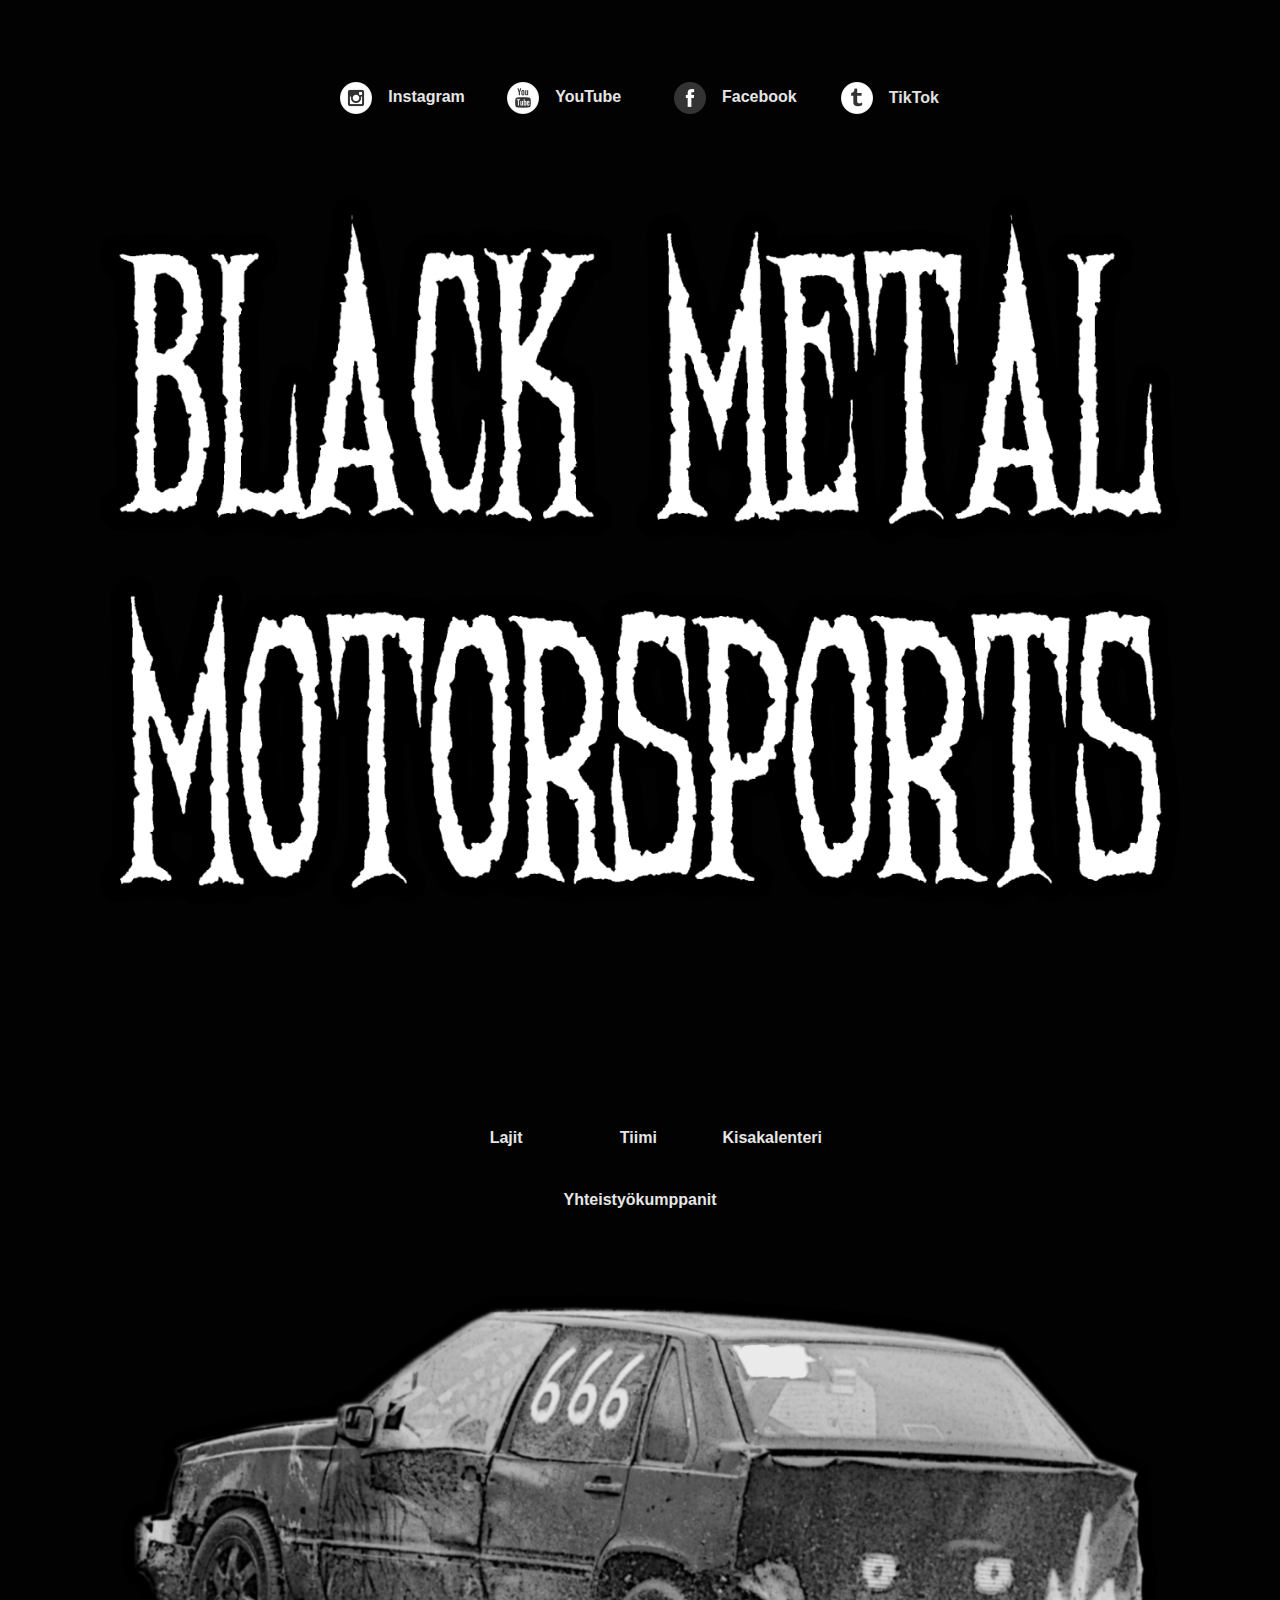
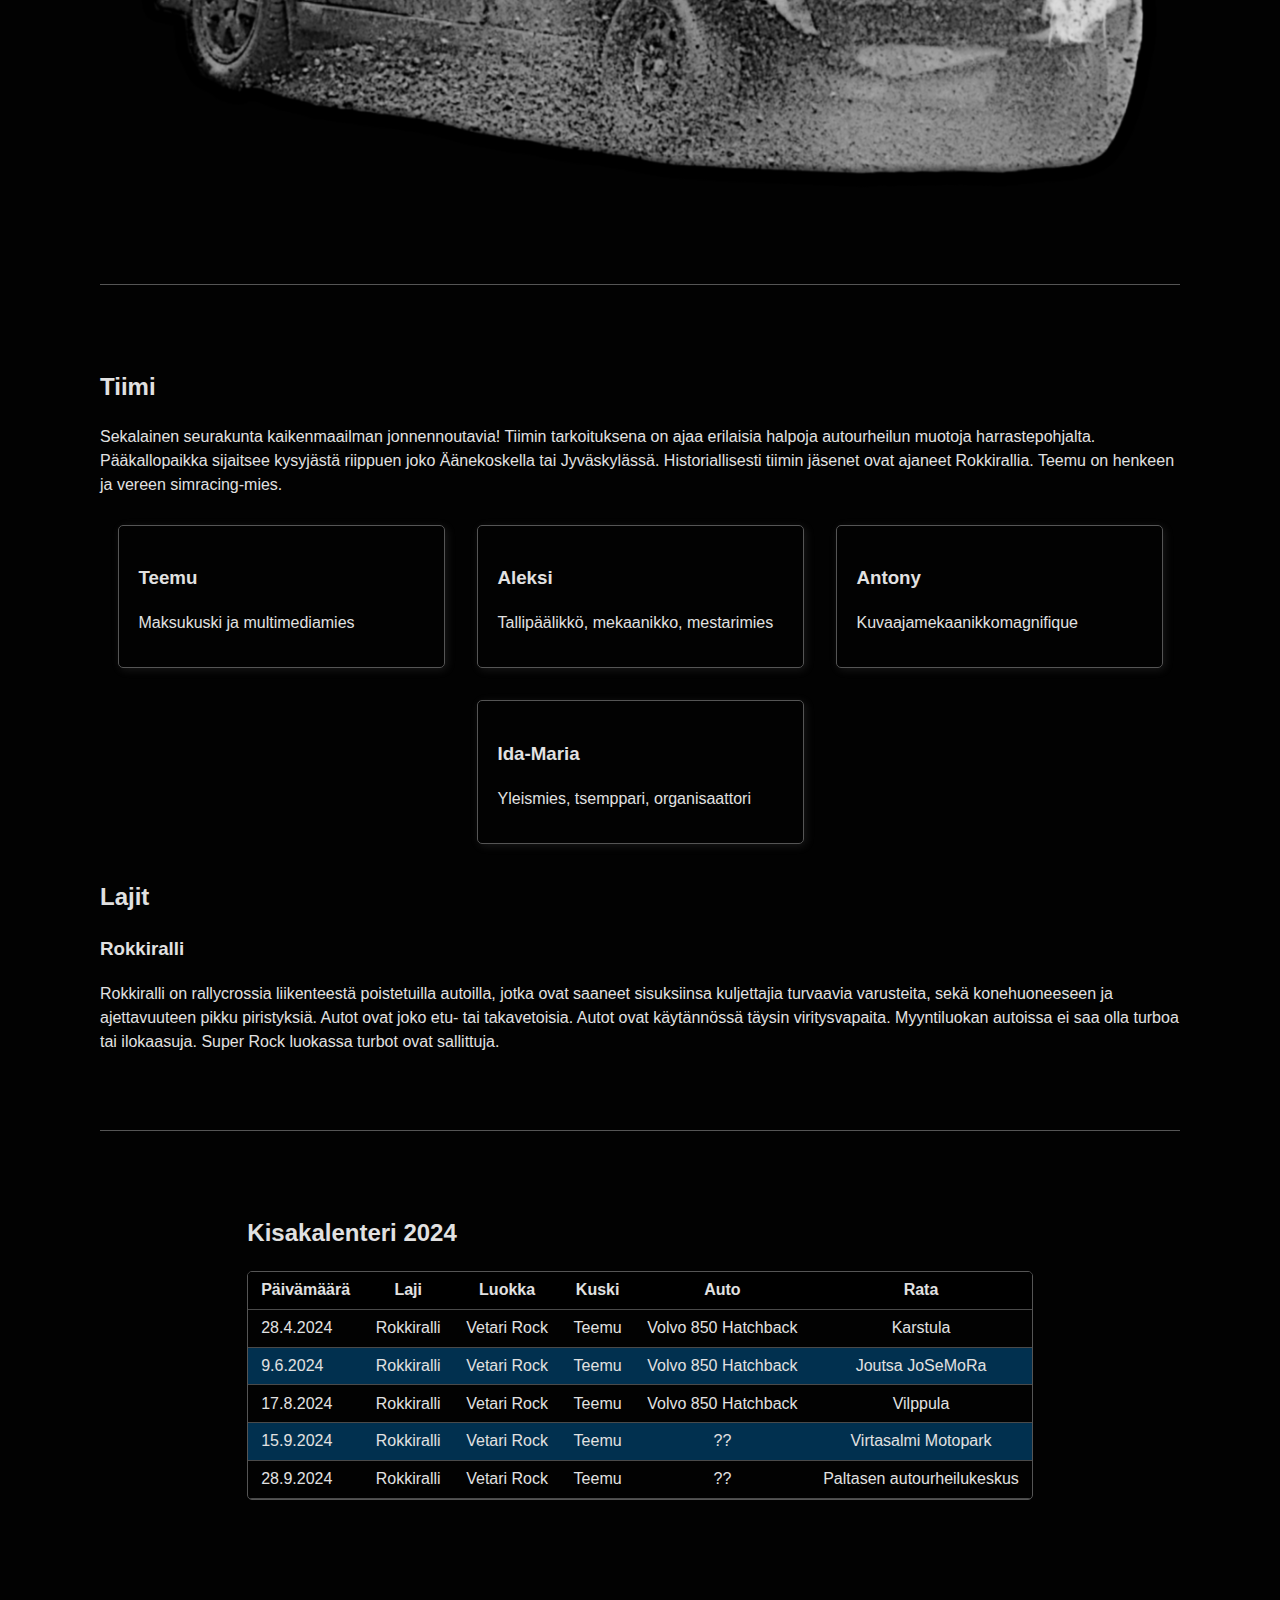
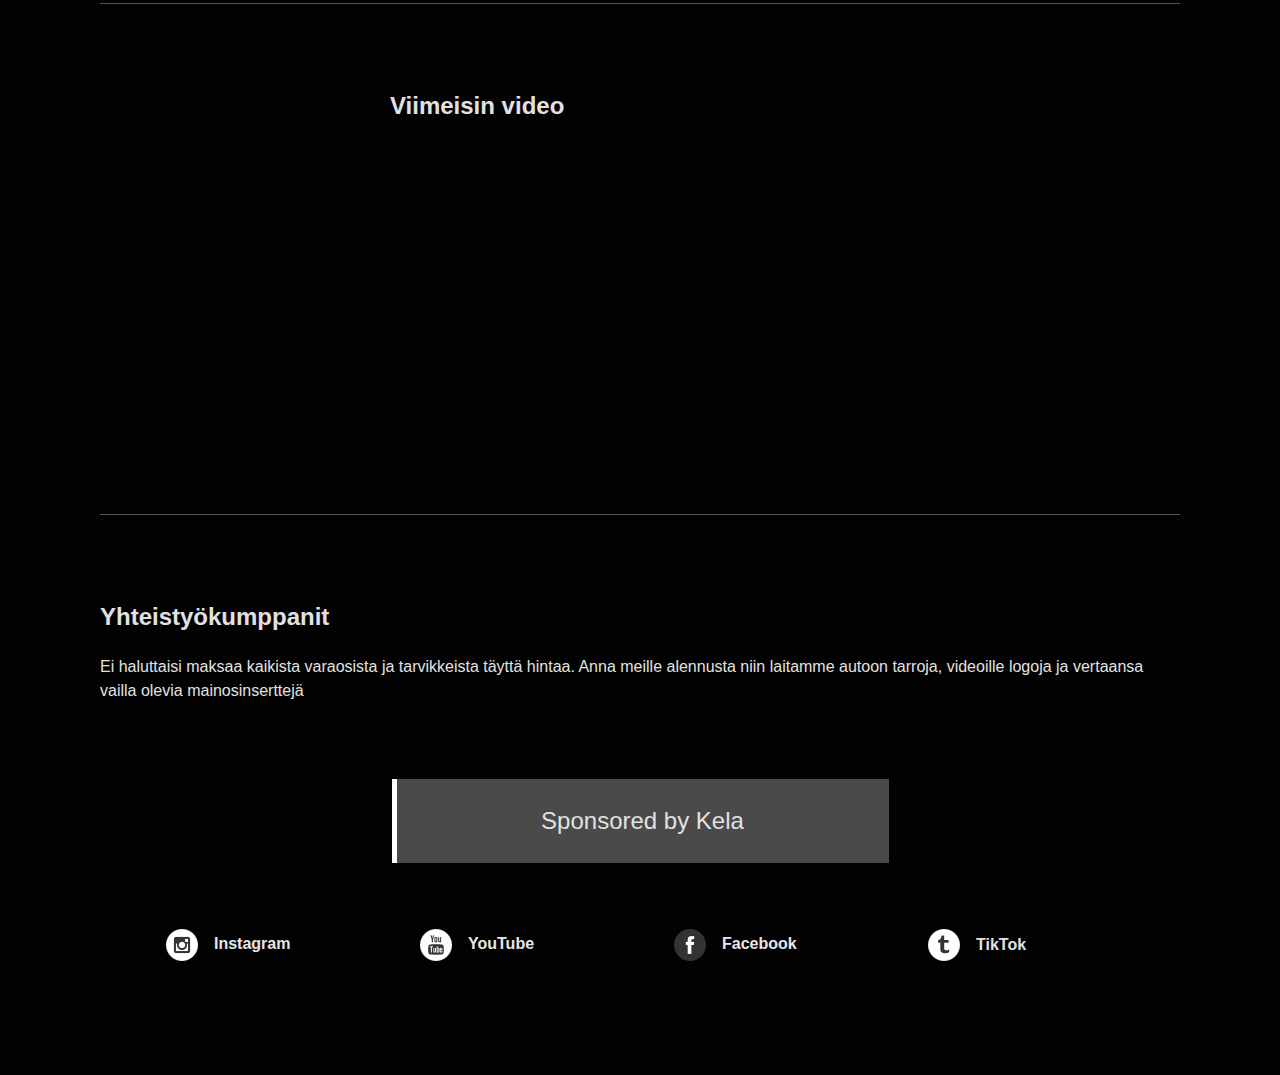
==== index.html @ e915fa30 "added instagram to socials" ====
<!DOCTYPE html>
<html lang="fi">

<head>
  <meta charset="UTF-8">
  <meta name="viewport" content="width=device-width, initial-scale=1.0">
  <title>Black Metal Motorsports</title>
  <link rel="stylesheet" defer href="./css/mvp.css">
  <link rel="stylesheet" defer href="./css/style.css">
  <meta name="author" content="Black Metal Motorsports">

  <meta name="keywords" content="motorsports, rokkiralli, autourheilu">

</head>
<style>/*
  * {
    border: 2px solid red;
  }*/
</style>

<body>
  <header>
    <nav class="less-whitespace-ffs socials">
      <div class="nav-item flex-center"><img src="./images/icons/online_instagram_social_media.png" class="icon" alt="instagram logo"><a href="https://www.instagram.com/blackmetalmotorsports/">Instagram</a></div>
      <div class="nav-item flex-center"><img src="./images/icons/youtube_social_media_online.png" class="icon" alt="logo of youtube"><a href="https://www.youtube.com/channel/UCC1oBXMj-2ZBDxLKSasvggQ">YouTube</a></div>
      <div class="nav-item flex-center"><img src="./images/icons/facebook_online_media_social.png" class="icon" alt="logo of facebook"><a href="https://www.facebook.com/profile.php?id=61561140722117">Facebook</a></div>
      <div class="nav-item flex-center"><img src="./images/icons/social_tumblr_media_online.png" class="icon" alt="not a logo of tiktok">TikTok</div>
    </nav>
    <h1 id="logo"><img src="images/bmm-allekkain.png" alt="Black Metal Motorsports"></h1>
    <nav class="less-whitespace-ffs small-nav">
      <div class="nav-item"><a href="#lajit">Lajit</a></div>
      <div class="nav-item"><a href="#tiimi">Tiimi</a></div>
      <div class="nav-item"><a href="#kisakalenteri">Kisakalenteri</a></div>
      <div class="nav-item"><a href="#yhteistyokumppanit">Yhteistyökumppanit</a></div>
    </nav>
    <img src="./images/blackmetalmotorsports-white.png" alt="volvo 850">
    <hr>
  </header>
  <main class="main">
    <section id="tiimi">
      <article>
        <h2>Tiimi</h2>
        <p>Sekalainen seurakunta kaikenmaailman jonnennoutavia! Tiimin tarkoituksena on ajaa erilaisia halpoja autourheilun muotoja harrastepohjalta. Pääkallopaikka sijaitsee kysyjästä riippuen joko Äänekoskella tai Jyväskylässä. Historiallisesti tiimin jäsenet ovat ajaneet Rokkirallia. Teemu on henkeen ja vereen simracing-mies.</p>
      </article>
    </section>
    <section>
      <aside>
        <h3>Teemu</h3>
        <p>Maksukuski ja multimediamies</p>
      </aside>
      <aside>
        <h3>Aleksi</h3>
        <p>Tallipäälikkö, mekaanikko, mestarimies</p>
      </aside>
      <aside>
        <h3>Antony</h3>
        <p>Kuvaajamekaanikkomagnifique</p>
      </aside>
      <aside>
        <h3>Ida-Maria</h3>
        <p>Yleismies, tsemppari, organisaattori</p>
      </aside>
    </section>
    <section id="lajit">
      <article>
        <h2>Lajit</h2>
        <h3>Rokkiralli</h3>
        <p>Rokkiralli on rallycrossia liikenteestä poistetuilla autoilla, jotka ovat saaneet sisuksiinsa kuljettajia turvaavia varusteita, sekä konehuoneeseen ja ajettavuuteen pikku piristyksiä. Autot ovat joko etu- tai takavetoisia. Autot ovat käytännössä täysin viritysvapaita. Myyntiluokan autoissa ei saa olla turboa tai ilokaasuja. Super Rock luokassa turbot ovat sallittuja.</p>
      </article>
    </section>
    <hr>
    <section id="kisakalenteri">
      <article>
        <h2>Kisakalenteri 2024</h2>
        <table>
          <thead>
            <tr>
              <td>Päivämäärä</td>
              <td>Laji</td>
              <td>Luokka</td>
              <td>Kuski</td>
              <td>Auto</td>
              <td>Rata</td>
            </tr>
          </thead>
          <tbody>
            <tr>
              <td><time>28.4.2024</time></td>
              <td>Rokkiralli</td>
              <td>Vetari Rock</td>
              <td>Teemu</td>
              <td>Volvo 850 Hatchback</td>
              <td>Karstula</td>
            </tr>
            <tr>
              <td><time>9.6.2024</time></td>
              <td>Rokkiralli</td>
              <td>Vetari Rock</td>
              <td>Teemu</td>
              <td>Volvo 850 Hatchback</td>
              <td>Joutsa JoSeMoRa</td>
            </tr>
            <tr>
              <td><time>17.8.2024</time></td>
              <td>Rokkiralli</td>
              <td>Vetari Rock</td>
              <td>Teemu</td>
              <td>Volvo 850 Hatchback</td>
              <td>Vilppula</td>
            </tr>
            <tr>
              <td><time>15.9.2024</time></td>
              <td>Rokkiralli</td>
              <td>Vetari Rock</td>
              <td>Teemu</td>
              <td>??</td>
              <td>Virtasalmi Motopark</td>
            </tr>
            <tr>
              <td><time>28.9.2024</time></td>
              <td>Rokkiralli</td>
              <td>Vetari Rock</td>
              <td>Teemu</td>
              <td>??</td>
              <td>Paltasen autourheilukeskus</td>
            </tr>
          </tbody>
        </table>
      </article>
    </section>
    <hr>
    <section>
      <article>
      <h2>Viimeisin video</h2>
      <iframe class="yt-iframe" src="https://www.youtube.com/embed/26KNX6kxGvg?list=PLtqlM8tHwWTQ4hP6eJMwSGY6q9melUBeP" title="Joutsa Boogaloo - Rokkiralli 2024 | Part 4/7" frameborder="0" allow="accelerometer; autoplay; clipboard-write; encrypted-media; gyroscope; picture-in-picture; web-share" referrerpolicy="strict-origin-when-cross-origin" allowfullscreen></iframe>
    </article>
    </section>
    <hr>
    <section id="yhteistyokumppanit">
      <article>
        <h2>Yhteistyökumppanit</h2>
        <p>Ei haluttaisi maksaa kaikista varaosista ja tarvikkeista täyttä hintaa. Anna meille alennusta niin laitamme autoon tarroja, videoille logoja ja vertaansa vailla olevia mainosinserttejä</p>
      </article>
    </section>
  </main>
  <footer>
    <blockquote>Sponsored by Kela</blockquote>
    <nav class="less-whitespace-ffs socials">
      <div class="nav-item flex-center"><img src="./images/icons/online_instagram_social_media.png" class="icon" alt="instagram logo"><a href="https://www.instagram.com/blackmetalmotorsports/">Instagram</a></div>
      <div class="nav-item flex-center"><img src="./images/icons/youtube_social_media_online.png" class="icon" alt="logo of youtube"><a href="https://www.youtube.com/channel/UCC1oBXMj-2ZBDxLKSasvggQ">YouTube</a></div>
      <div class="nav-item flex-center"><img src="./images/icons/facebook_online_media_social.png" class="icon" alt="logo of facebook"><a href="https://www.facebook.com/profile.php?id=61561140722117">Facebook</a></div>
      <div class="nav-item flex-center"><img src="./images/icons/social_tumblr_media_online.png" class="icon" alt="not a logo of tiktok">TikTok</div>
    </nav>
  </footer>
</body>

</html>
---- css/mvp.css ----
/* MVP.css v1.15 - https://github.com/andybrewer/mvp */

:root {
  --border-radius: 5px;
  --box-shadow: 2px 2px 10px;
  --color-accent: #118bee15;
  --color-bg: #fff;
  --color-bg-secondary: #e9e9e9;
  --color-link: #118bee;
  --color-secondary: #920de9;
  --color-secondary-accent: #920de90b;
  --color-shadow: #1d1717;
  --color-table: #000000;
  --color-text: #000;
  --color-text-secondary: #999;
  --color-scrollbar: #cacae8;
  --font-family: -apple-system, BlinkMacSystemFont, "Segoe UI", Roboto, Oxygen-Sans, Ubuntu, Cantarell, "Helvetica Neue", sans-serif;
  --hover-brightness: 1.2;
  --justify-important: center;
  --justify-normal: left;
  --line-height: 1.5;
  --width-card: 285px;
  --width-card-medium: 460px;
  --width-card-wide: 800px;
  --width-content: 1080px;
  --color-accent: #0097fc4f;
  --color-bg: #333;
  --color-bg-secondary: #555;
  --color-link: #0097fc;
  --color-secondary: #e20de9;
  --color-secondary-accent: #e20de94f;
  --color-shadow: #bbbbbb20;
  --color-text: #f7f7f7;
  --color-text-secondary: #aaa;
}
html {
  scroll-behavior: smooth;
}

@media (prefers-reduced-motion: reduce) {
  html {
      scroll-behavior: auto;
  }
}

/* Layout */
article aside {
  background: var(--color-secondary-accent);
  border-left: 4px solid var(--color-secondary);
  padding: 0.01rem 0.8rem;
}

body {
  background: var(--color-bg);
  color: var(--color-text);
  font-family: var(--font-family);
  line-height: var(--line-height);
  margin: 0;
  overflow-x: hidden;
  padding: 0;
}

footer,
header,
main {
  margin: 0 auto;
  max-width: var(--width-content);
  padding: 3rem 1rem;
}

hr {
  background-color: var(--color-bg-secondary);
  border: none;
  height: 1px;
  margin: 4rem 0;
  width: 100%;
}

section {
  display: flex;
  flex-wrap: wrap;
  justify-content: var(--justify-important);
}

section img,
article img {
  max-width: 100%;
}

section pre {
  overflow: auto;
}

section aside {
  border: 1px solid var(--color-bg-secondary);
  border-radius: var(--border-radius);
  box-shadow: var(--box-shadow) var(--color-shadow);
  margin: 1rem;
  padding: 1.25rem;
  width: var(--width-card);
}

section aside:hover {
  box-shadow: var(--box-shadow) var(--color-bg-secondary);
}

[hidden] {
  display: none;
}

/* Headers */
article header,
div header,
main header {
  padding-top: 0;
}

header {
  text-align: var(--justify-important);
}

header a b,
header a em,
header a i,
header a strong {
  margin-left: 0.5rem;
  margin-right: 0.5rem;
}

header nav img {
  margin: 1rem 0;
}

section header {
  padding-top: 0;
  width: 100%;
}

/* Nav */
nav {
  align-items: center;
  display: flex;
  font-weight: bold;
  justify-content: space-between;
  margin-bottom: 7rem;
}

nav ul {
  list-style: none;
  padding: 0;
}

nav ul li {
  display: inline-block;
  margin: 0 0.5rem;
  position: relative;
  text-align: left;
}

/* Nav Dropdown */
nav ul li:hover ul {
  display: block;
}

nav ul li ul {
  background: var(--color-bg);
  border: 1px solid var(--color-bg-secondary);
  border-radius: var(--border-radius);
  box-shadow: var(--box-shadow) var(--color-shadow);
  display: none;
  height: auto;
  left: -2px;
  padding: .5rem 1rem;
  position: absolute;
  top: 1.7rem;
  white-space: nowrap;
  width: auto;
  z-index: 1;
}

nav ul li ul::before {
  /* fill gap above to make mousing over them easier */
  content: "";
  position: absolute;
  left: 0;
  right: 0;
  top: -0.5rem;
  height: 0.5rem;
}

nav ul li ul li,
nav ul li ul li a {
  display: block;
}

/* Typography */
code,
samp {
  background-color: var(--color-accent);
  border-radius: var(--border-radius);
  color: var(--color-text);
  display: inline-block;
  margin: 0 0.1rem;
  padding: 0 0.5rem;
}

details {
  margin: 1.3rem 0;
}

details summary {
  font-weight: bold;
  cursor: pointer;
}

h1,
h2,
h3,
h4,
h5,
h6 {
  line-height: var(--line-height);
  text-wrap: balance;
}

mark {
  padding: 0.1rem;
}

ol li,
ul li {
  padding: 0.2rem 0;
}

p {
  margin: 0.75rem 0;
  padding: 0;
  width: 100%;
}

pre {
  margin: 1rem 0;
  max-width: var(--width-card-wide);
  padding: 1rem 0;
}

pre code,
pre samp {
  display: block;
  max-width: var(--width-card-wide);
  padding: 0.5rem 2rem;
  white-space: pre-wrap;
}

small {
  color: var(--color-text-secondary);
}

sup {
  background-color: var(--color-secondary);
  border-radius: var(--border-radius);
  color: var(--color-bg);
  font-size: xx-small;
  font-weight: bold;
  margin: 0.2rem;
  padding: 0.2rem 0.3rem;
  position: relative;
  top: -2px;
}

/* Links */
a {
  color: var(--color-link);
  display: inline-block;
  font-weight: bold;
  text-decoration: underline;
}

a:hover {
  filter: brightness(var(--hover-brightness));
}

a:active {
  filter: brightness(var(--active-brightness));
}

a b,
a em,
a i,
a strong,
button,
input[type="submit"] {
  border-radius: var(--border-radius);
  display: inline-block;
  font-size: medium;
  font-weight: bold;
  line-height: var(--line-height);
  margin: 0.5rem 0;
  padding: 1rem 2rem;
}

button,
input[type="submit"] {
  font-family: var(--font-family);
}

button:hover,
input[type="submit"]:hover {
  cursor: pointer;
  filter: brightness(var(--hover-brightness));
}

button:active,
input[type="submit"]:active {
  filter: brightness(var(--active-brightness));
}

a b,
a strong,
button,
input[type="submit"] {
  background-color: var(--color-link);
  border: 2px solid var(--color-link);
  color: var(--color-bg);
}

a em,
a i {
  border: 2px solid var(--color-link);
  border-radius: var(--border-radius);
  color: var(--color-link);
  display: inline-block;
  padding: 1rem 2rem;
}

article aside a {
  color: var(--color-secondary);
}

/* Images */
figure {
  margin: 0;
  padding: 0;
}

figure img {
  max-width: 100%;
}

figure figcaption {
  color: var(--color-text-secondary);
}

/* Forms */
button:disabled,
input:disabled {
  background: var(--color-bg-secondary);
  border-color: var(--color-bg-secondary);
  color: var(--color-text-secondary);
  cursor: not-allowed;
}

button[disabled]:hover,
input[type="submit"][disabled]:hover {
  filter: none;
}

form {
  border: 1px solid var(--color-bg-secondary);
  border-radius: var(--border-radius);
  box-shadow: var(--box-shadow) var(--color-shadow);
  display: block;
  max-width: var(--width-card-wide);
  min-width: var(--width-card);
  padding: 1.5rem;
  text-align: var(--justify-normal);
}

form header {
  margin: 1.5rem 0;
  padding: 1.5rem 0;
}

input,
label,
select,
textarea {
  display: block;
  font-size: inherit;
  max-width: var(--width-card-wide);
}

input[type="checkbox"],
input[type="radio"] {
  display: inline-block;
}

input[type="checkbox"]+label,
input[type="radio"]+label {
  display: inline-block;
  font-weight: normal;
  position: relative;
  top: 1px;
}

input[type="range"] {
  padding: 0.4rem 0;
}

input,
select,
textarea {
  border: 1px solid var(--color-bg-secondary);
  border-radius: var(--border-radius);
  margin-bottom: 1rem;
  padding: 0.4rem 0.8rem;
}

input[type="text"],
textarea {
  width: calc(100% - 1.6rem);
}

input[readonly],
textarea[readonly] {
  background-color: var(--color-bg-secondary);
}

label {
  font-weight: bold;
  margin-bottom: 0.2rem;
}

/* Popups */
dialog {
  border: 1px solid var(--color-bg-secondary);
  border-radius: var(--border-radius);
  box-shadow: var(--box-shadow) var(--color-shadow);
  position: fixed;
  top: 50%;
  left: 50%;
  transform: translate(-50%, -50%);
  width: 50%;
  z-index: 999;
}

/* Tables */
table {
  border: 1px solid var(--color-bg-secondary);
  border-radius: var(--border-radius);
  border-spacing: 0;
  display: inline-block;
  max-width: 100%;
  overflow-x: auto;
  padding: 0;
  white-space: nowrap;
}

table td,
table th,
table tr {
  padding: 0.4rem 0.8rem;
  text-align: var(--justify-important);
}

table thead {
  background-color: var(--color-table);
  border-collapse: collapse;
  border-radius: var(--border-radius);
  color: var(--color-bg);
  margin: 0;
  padding: 0;
}

table thead tr:first-child th:first-child {
  border-top-left-radius: var(--border-radius);
}

table thead tr:first-child th:last-child {
  border-top-right-radius: var(--border-radius);
}

table thead th:first-child,
table tr td:first-child {
  text-align: var(--justify-normal);
}

table tr:nth-child(even) {
  background-color: var(--color-accent);
}

/* Quotes */
blockquote {
  display: block;
  font-size: x-large;
  line-height: var(--line-height);
  margin: 1rem auto;
  max-width: var(--width-card-medium);
  padding: 1.5rem 1rem;
  text-align: var(--justify-important);
}

blockquote footer {
  color: var(--color-text-secondary);
  display: block;
  font-size: small;
  line-height: var(--line-height);
  padding: 1.5rem 0;
}

/* Scrollbars */
* {
  scrollbar-width: thin;
  scrollbar-color: var(--color-scrollbar) transparent;
}

*::-webkit-scrollbar {
  width: 5px;
  height: 5px;
}

*::-webkit-scrollbar-track {
  background: transparent;
}

*::-webkit-scrollbar-thumb {
  background-color: var(--color-scrollbar);
  border-radius: 10px;
}
---- css/style.css ----
/* Body and general*/
:root {
  --text: #e1e1e1;
  --background: #020202;
  --highlight: #e6e6e6;
  --alt-highlight: #9d9d9d;
}

body {
  color: var(--text);
  background-color: var(--background);
  overflow-x: clip;
}

.main {
  padding: 0rem 1rem;
}

/*header*/
header {
  display: flex;
  flex-direction: column;
  align-items: center;
}
/* Nav */
nav {
  flex-wrap: wrap;
}

.nav-item {
  flex: 1 1 0px;
  padding: 1rem;
}

@media screen and (max-width: 600px) {
  .socials {
    display: grid;
    grid-template-columns: 1fr 1fr;
  }

}

@media screen and (min-width: 750px) {
  .nav-item {
    border: 2px solid var(--background);
  }
  
  .nav-item:hover {
    border: 2px solid var(--alt-highlight);
  }
}
#logo {
  font-family: 'needleteeth';
  -webkit-font-smoothing: antialiased;
  font-size: 7rem;
}

.small-nav {
  position: sticky;
  top: 0px;
  background-color: var(--background);
}
/* random */
hr {
  border-color: var(--highlight);
}

blockquote {
  border-left: 5px solid #ffffff;
  background-color: #4a4a4a;
}

img {
  max-width: 100%;
}

.flex-center {
  display: flex;
  align-items: center;
}


/* links */
a {
  text-decoration: none;
  color: var(--highlight);
  border-bottom: 2px solid var(--background);
}
a:visited {
  color: var(--alt-highlight);
  border-bottom: 2px solid var(--background);
}
a:hover {
  color: var(--alt-highlight);
  border-bottom: 2px solid var(--alt-highlight);
}


/* Tables */
table {
  text-align: justify;
  width: 100%;
  border-collapse: collapse;
  margin-bottom: 2rem;
}

td, th {
  padding: 0.5em;
  border-bottom: 1px solid #4a4a4a;
}

thead td {
  color: var(--text);
  font-weight: bold;
}

/* modifyers and custom shite */
.less-whitespace-ffs {
  padding: 1rem;
  margin: 1rem;
}

#kisakalenteri > article {
  overflow-x: auto;
}

.yt-iframe {
  width: 500px;
  height: 300px;
  max-width: 100%;
}

.icon {
  width: 2rem;
  padding: 1rem;
}

header {
  padding: 0;
}
h1 {
  margin-top: 0;
}
@media screen and (min-width: 600px) {
  .small-nav {
    width: 400px;
    max-width: 100%;
    margin: 1rem auto!important;
  } 
}
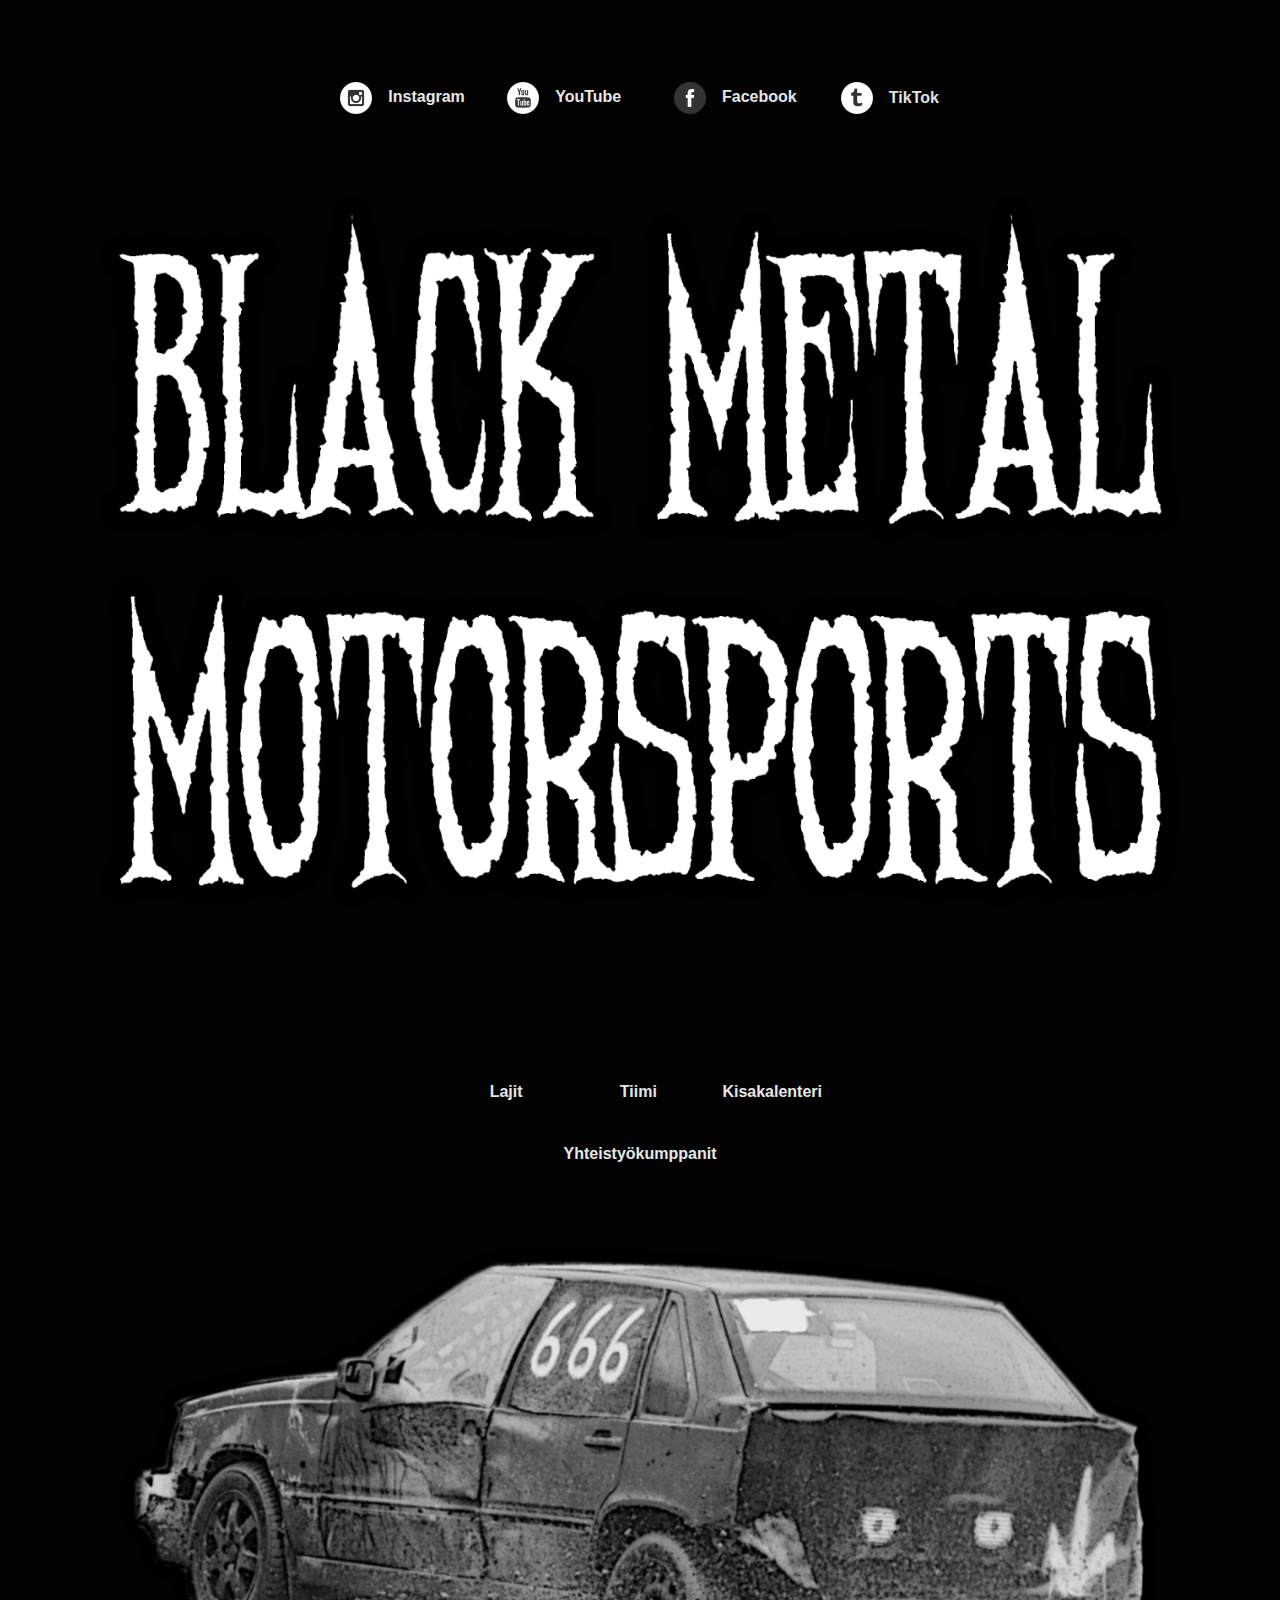
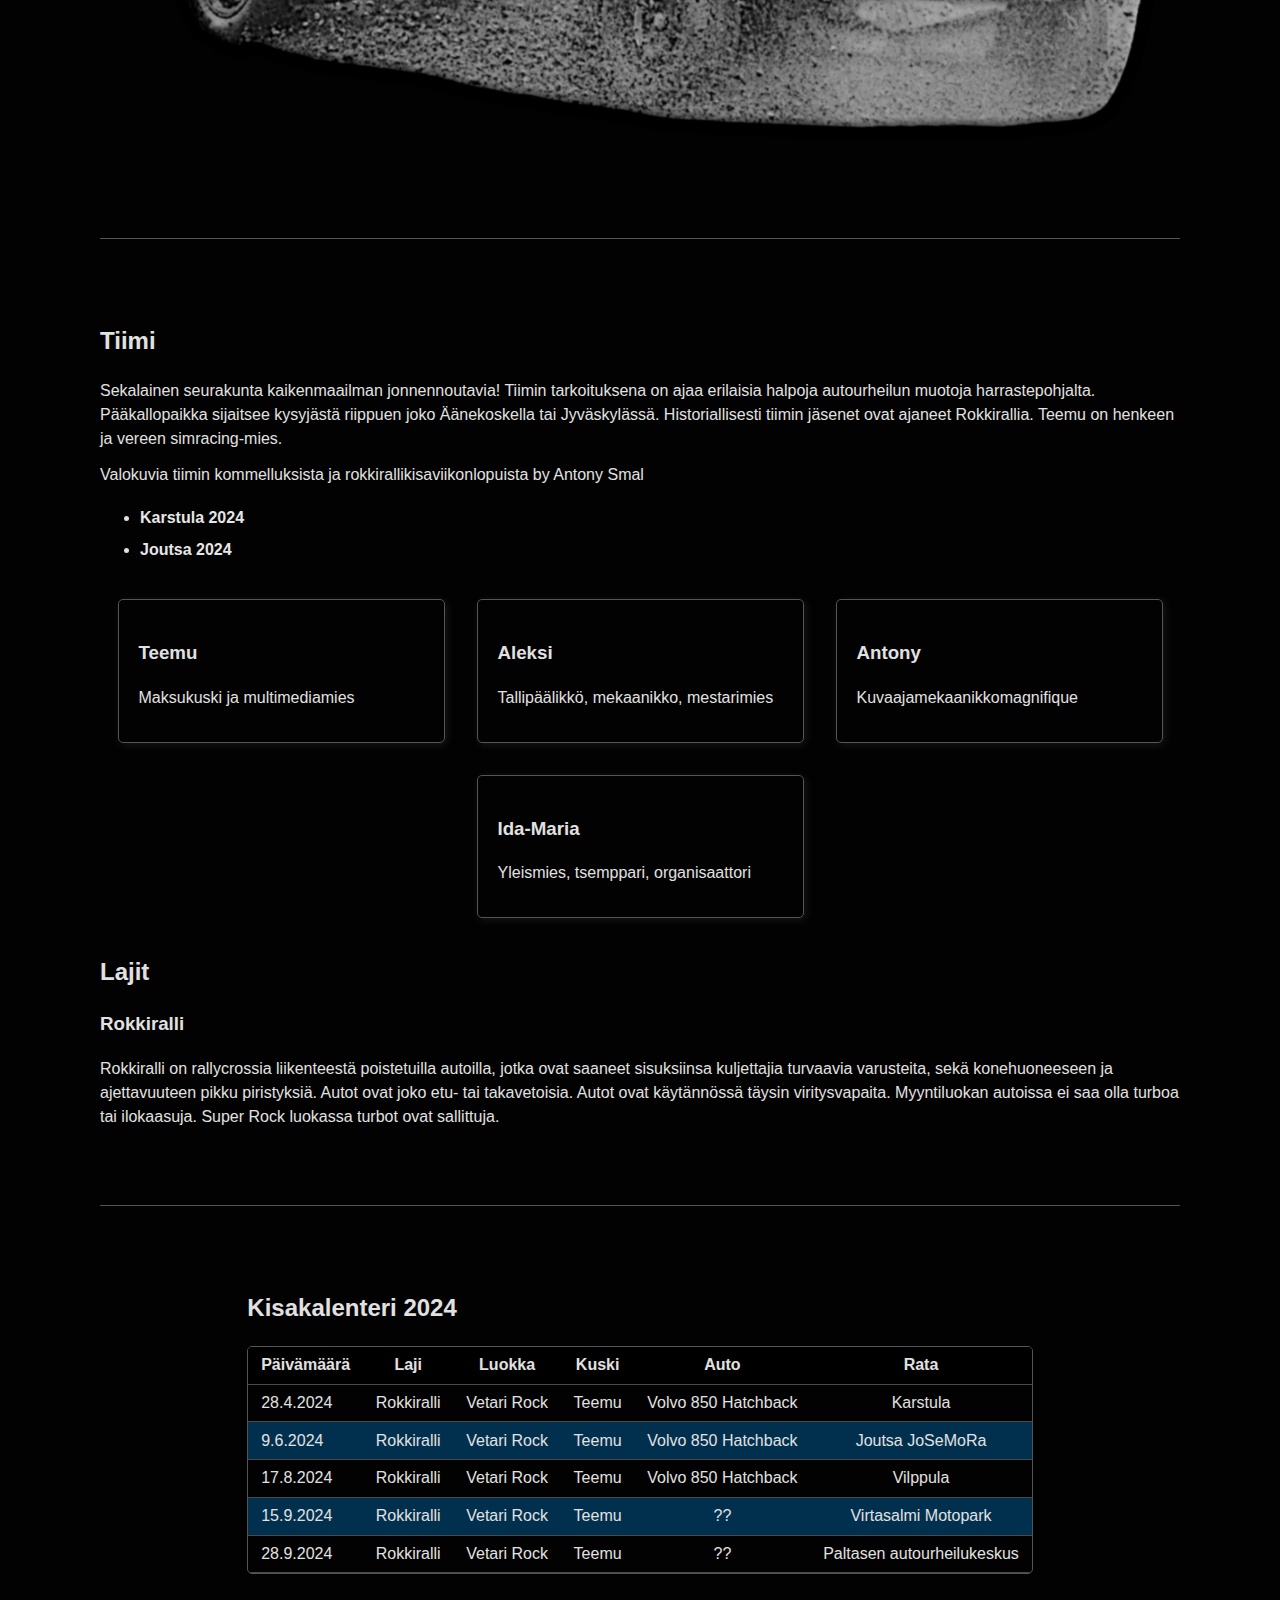
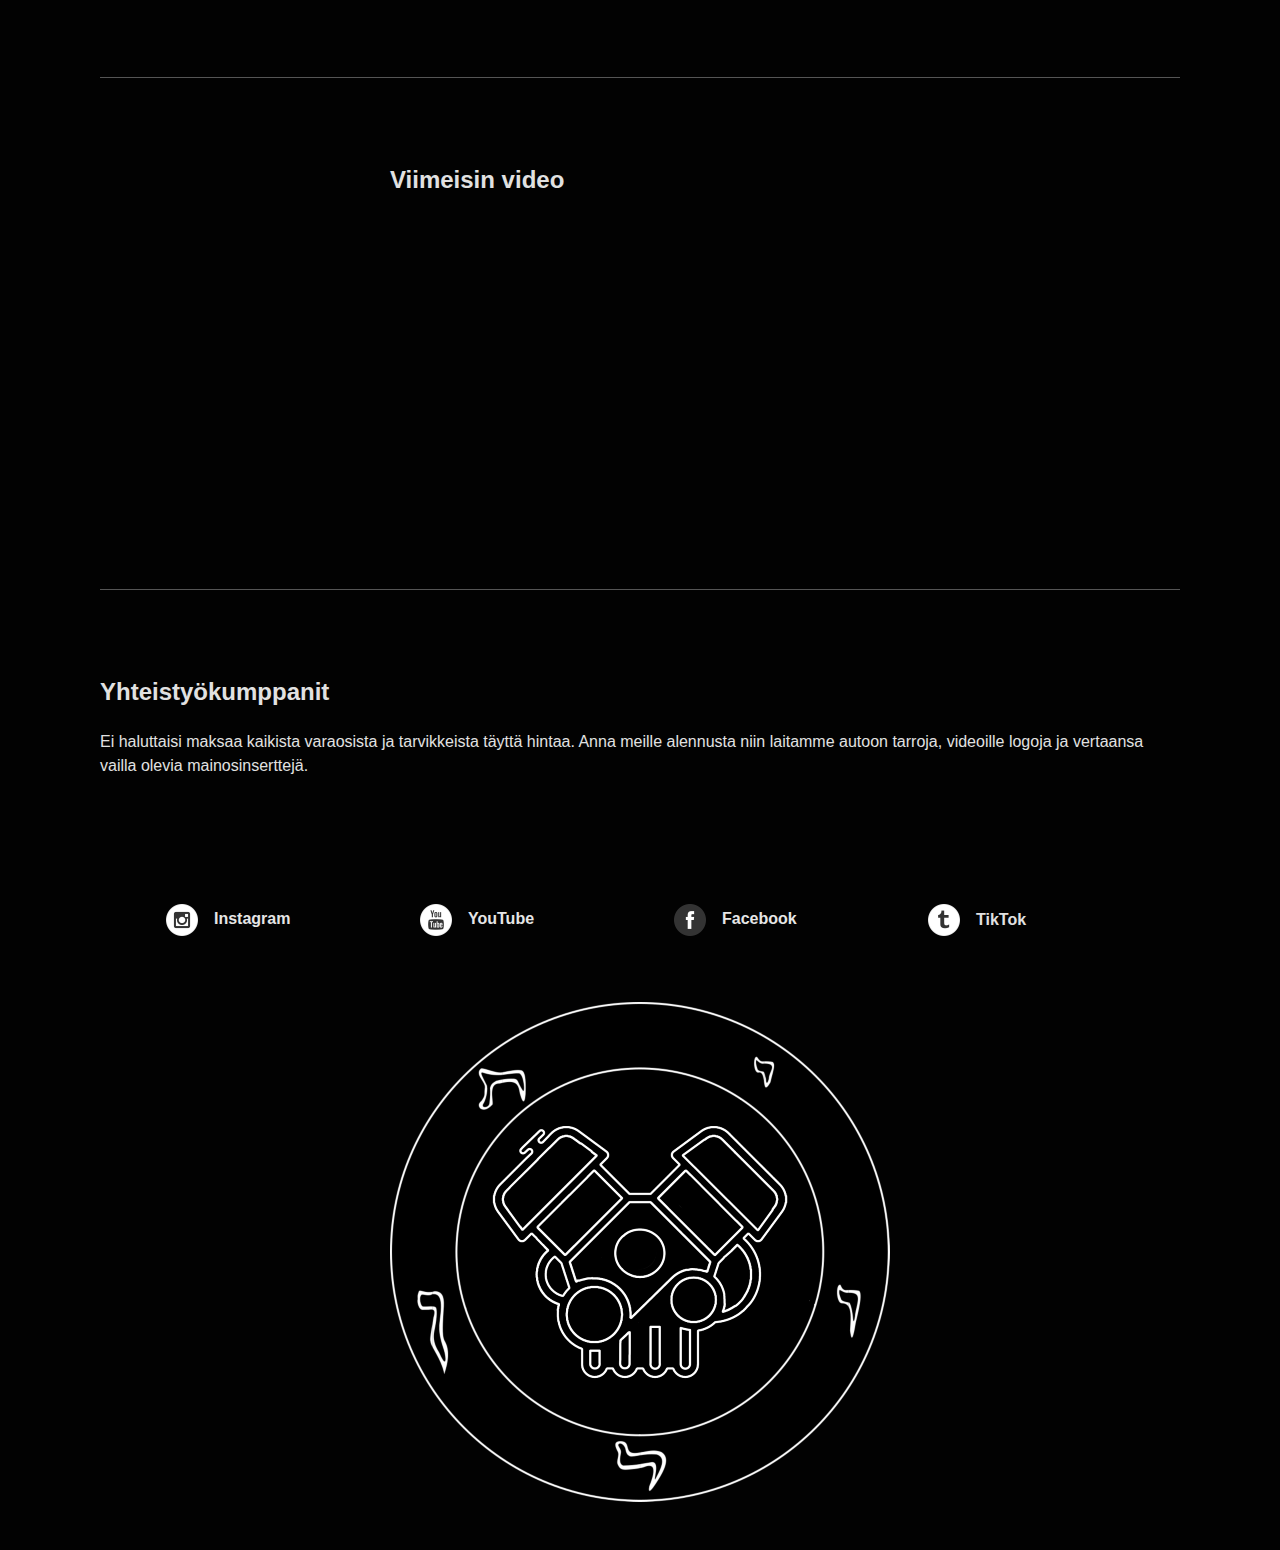
==== commit 71001faf: "favicon, new logo, photos" ====
--- a/index.html
+++ b/index.html
@@ -8,7 +8,7 @@
   <link rel="stylesheet" defer href="./css/mvp.css">
   <link rel="stylesheet" defer href="./css/style.css">
   <meta name="author" content="Black Metal Motorsports">
-
+  <link rel="icon" type="image/x-icon" href="./images/favicon.ico">
   <meta name="keywords" content="motorsports, rokkiralli, autourheilu">
 
 </head>
@@ -41,6 +41,11 @@
       <article>
         <h2>Tiimi</h2>
         <p>Sekalainen seurakunta kaikenmaailman jonnennoutavia! Tiimin tarkoituksena on ajaa erilaisia halpoja autourheilun muotoja harrastepohjalta. Pääkallopaikka sijaitsee kysyjästä riippuen joko Äänekoskella tai Jyväskylässä. Historiallisesti tiimin jäsenet ovat ajaneet Rokkirallia. Teemu on henkeen ja vereen simracing-mies.</p>
+        <p>Valokuvia tiimin kommelluksista ja rokkirallikisaviikonlopuista by Antony Smal</p>
+        <ul>
+          <li><a href="https://flickr.com/photos/antonysmal/albums/72177720316590164/">Karstula 2024</a></li>
+          <li><a href="https://flickr.com/photos/antonysmal/albums/72177720318189466">Joutsa 2024</a></li>
+        </ul>
       </article>
     </section>
     <section>
@@ -139,18 +144,18 @@
     <section id="yhteistyokumppanit">
       <article>
         <h2>Yhteistyökumppanit</h2>
-        <p>Ei haluttaisi maksaa kaikista varaosista ja tarvikkeista täyttä hintaa. Anna meille alennusta niin laitamme autoon tarroja, videoille logoja ja vertaansa vailla olevia mainosinserttejä</p>
+        <p>Ei haluttaisi maksaa kaikista varaosista ja tarvikkeista täyttä hintaa. Anna meille alennusta niin laitamme autoon tarroja, videoille logoja ja vertaansa vailla olevia mainosinserttejä.</p>
       </article>
     </section>
   </main>
   <footer>
-    <blockquote>Sponsored by Kela</blockquote>
     <nav class="less-whitespace-ffs socials">
       <div class="nav-item flex-center"><img src="./images/icons/online_instagram_social_media.png" class="icon" alt="instagram logo"><a href="https://www.instagram.com/blackmetalmotorsports/">Instagram</a></div>
       <div class="nav-item flex-center"><img src="./images/icons/youtube_social_media_online.png" class="icon" alt="logo of youtube"><a href="https://www.youtube.com/channel/UCC1oBXMj-2ZBDxLKSasvggQ">YouTube</a></div>
       <div class="nav-item flex-center"><img src="./images/icons/facebook_online_media_social.png" class="icon" alt="logo of facebook"><a href="https://www.facebook.com/profile.php?id=61561140722117">Facebook</a></div>
       <div class="nav-item flex-center"><img src="./images/icons/social_tumblr_media_online.png" class="icon" alt="not a logo of tiktok">TikTok</div>
     </nav>
+    <img width="500px" class="centered" src="images/logo.png" alt="V-style engine in the style of Sigil of Baphomet">
   </footer>
 </body>
 
--- a/css/style.css
+++ b/css/style.css
@@ -134,7 +134,9 @@
   width: 2rem;
   padding: 1rem;
 }
-
+.centered {
+  margin: auto;
+}
 header {
   padding: 0;
 }
@@ -147,4 +149,8 @@
     max-width: 100%;
     margin: 1rem auto!important;
   } 
+}
+
+img {
+  display: block;
 }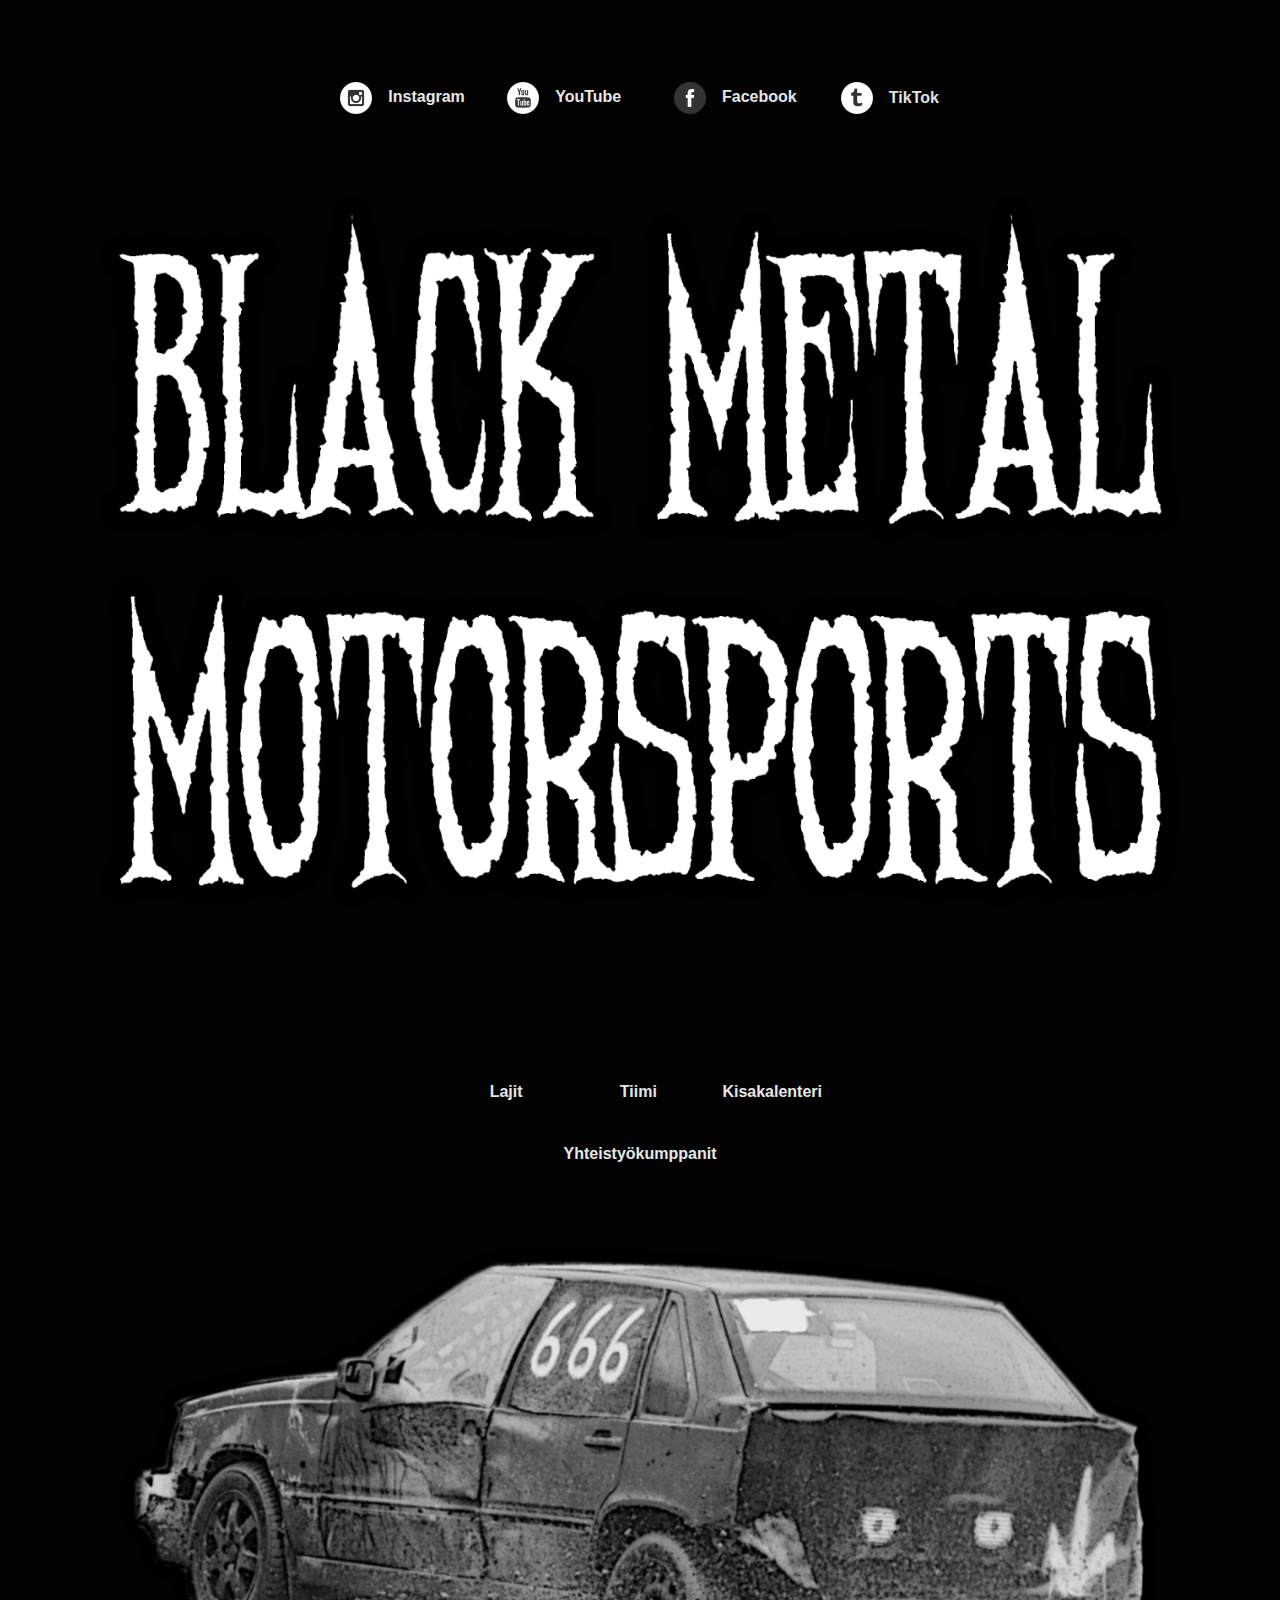
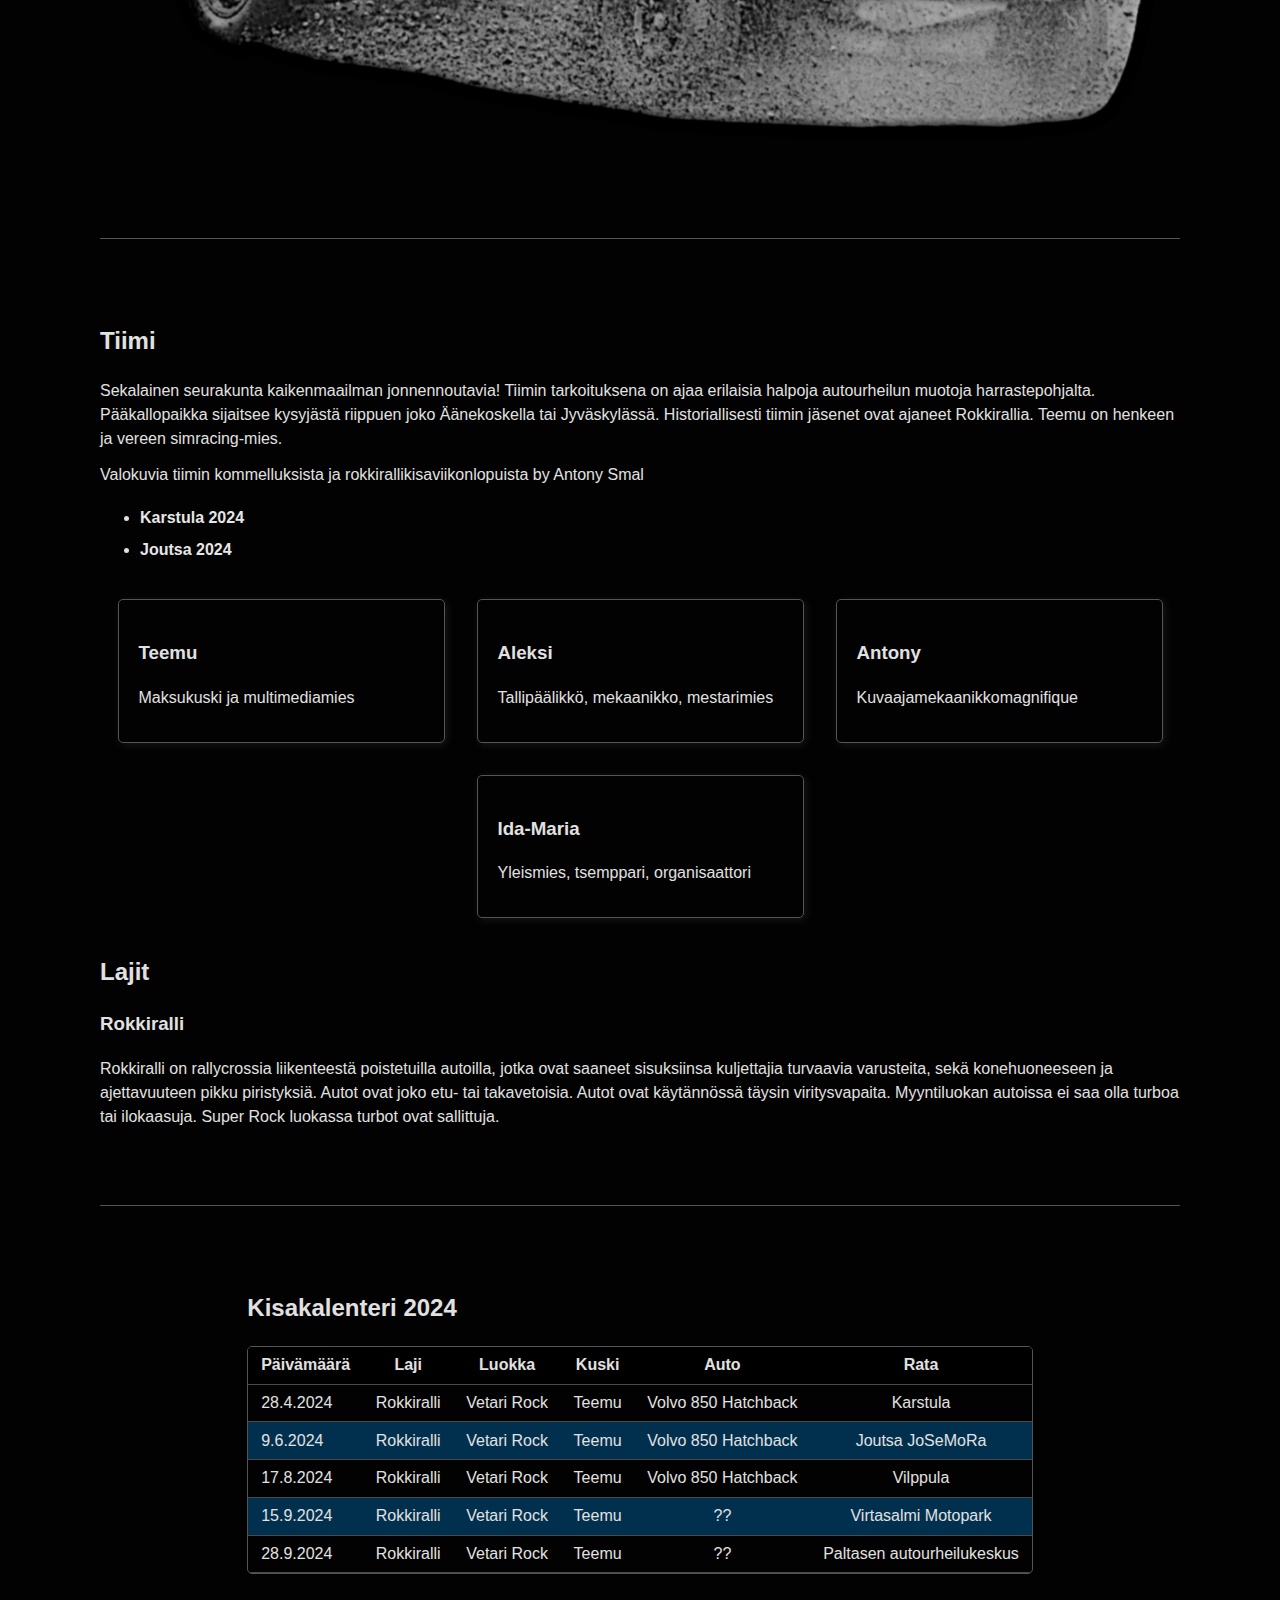
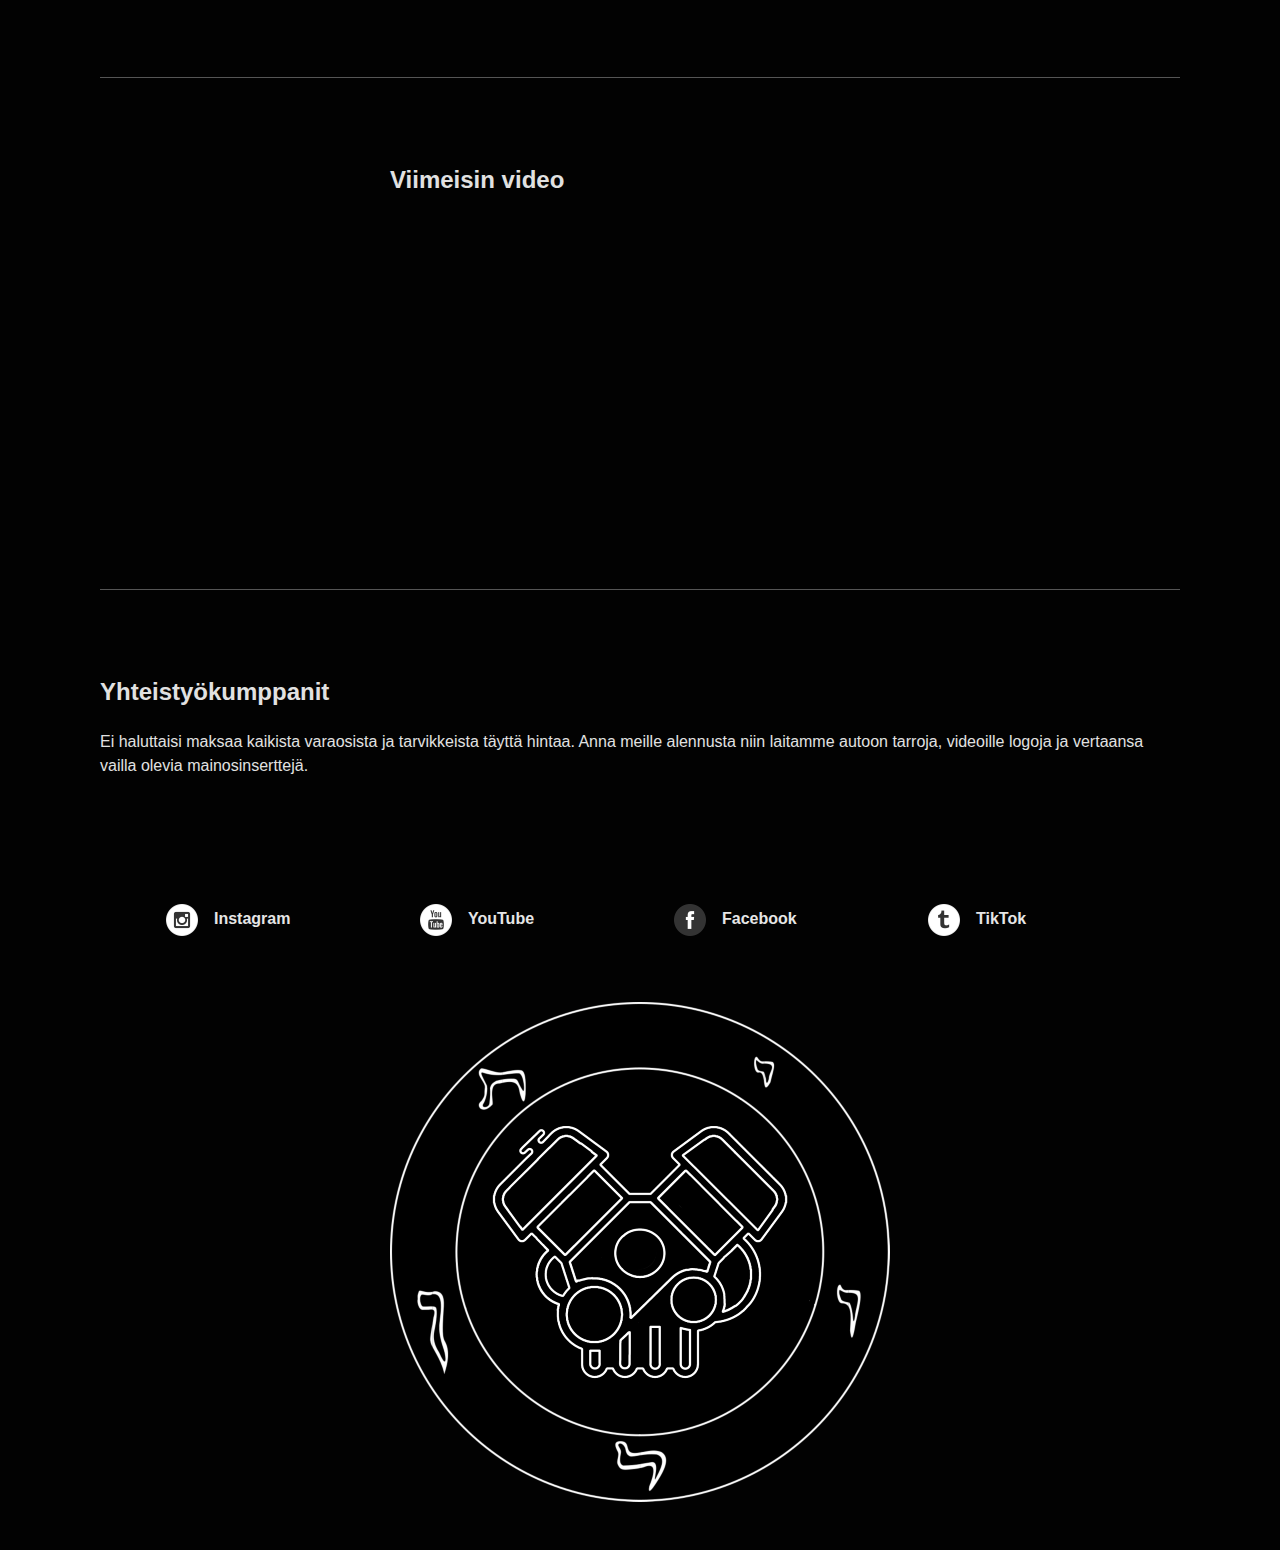
==== commit cbf0839a: "added tiktok link" ====
--- a/index.html
+++ b/index.html
@@ -153,7 +153,7 @@
       <div class="nav-item flex-center"><img src="./images/icons/online_instagram_social_media.png" class="icon" alt="instagram logo"><a href="https://www.instagram.com/blackmetalmotorsports/">Instagram</a></div>
       <div class="nav-item flex-center"><img src="./images/icons/youtube_social_media_online.png" class="icon" alt="logo of youtube"><a href="https://www.youtube.com/channel/UCC1oBXMj-2ZBDxLKSasvggQ">YouTube</a></div>
       <div class="nav-item flex-center"><img src="./images/icons/facebook_online_media_social.png" class="icon" alt="logo of facebook"><a href="https://www.facebook.com/profile.php?id=61561140722117">Facebook</a></div>
-      <div class="nav-item flex-center"><img src="./images/icons/social_tumblr_media_online.png" class="icon" alt="not a logo of tiktok">TikTok</div>
+      <div class="nav-item flex-center"><img src="./images/icons/social_tumblr_media_online.png" class="icon" alt="not a logo of tiktok"><a href="https://www.tiktok.com/@blackmetalmotorsports">TikTok</a></div>
     </nav>
     <img width="500px" class="centered" src="images/logo.png" alt="V-style engine in the style of Sigil of Baphomet">
   </footer>
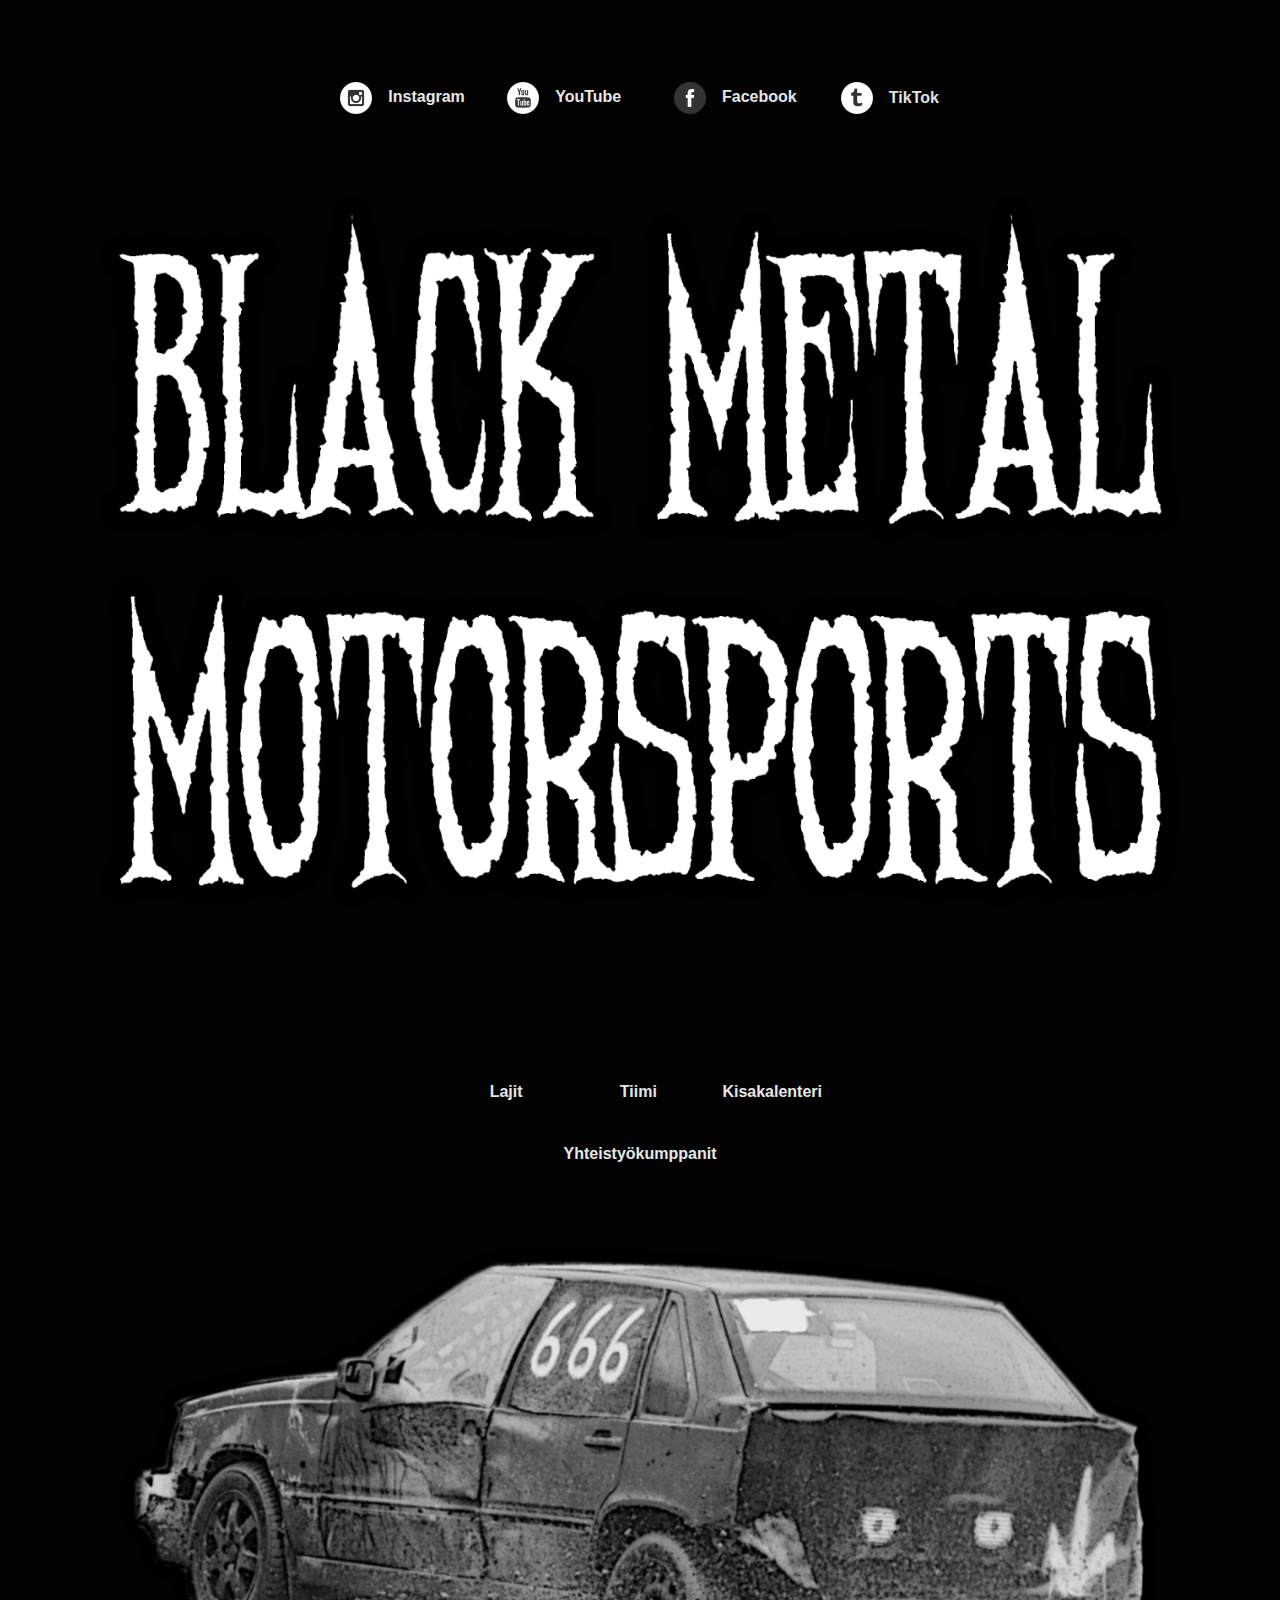
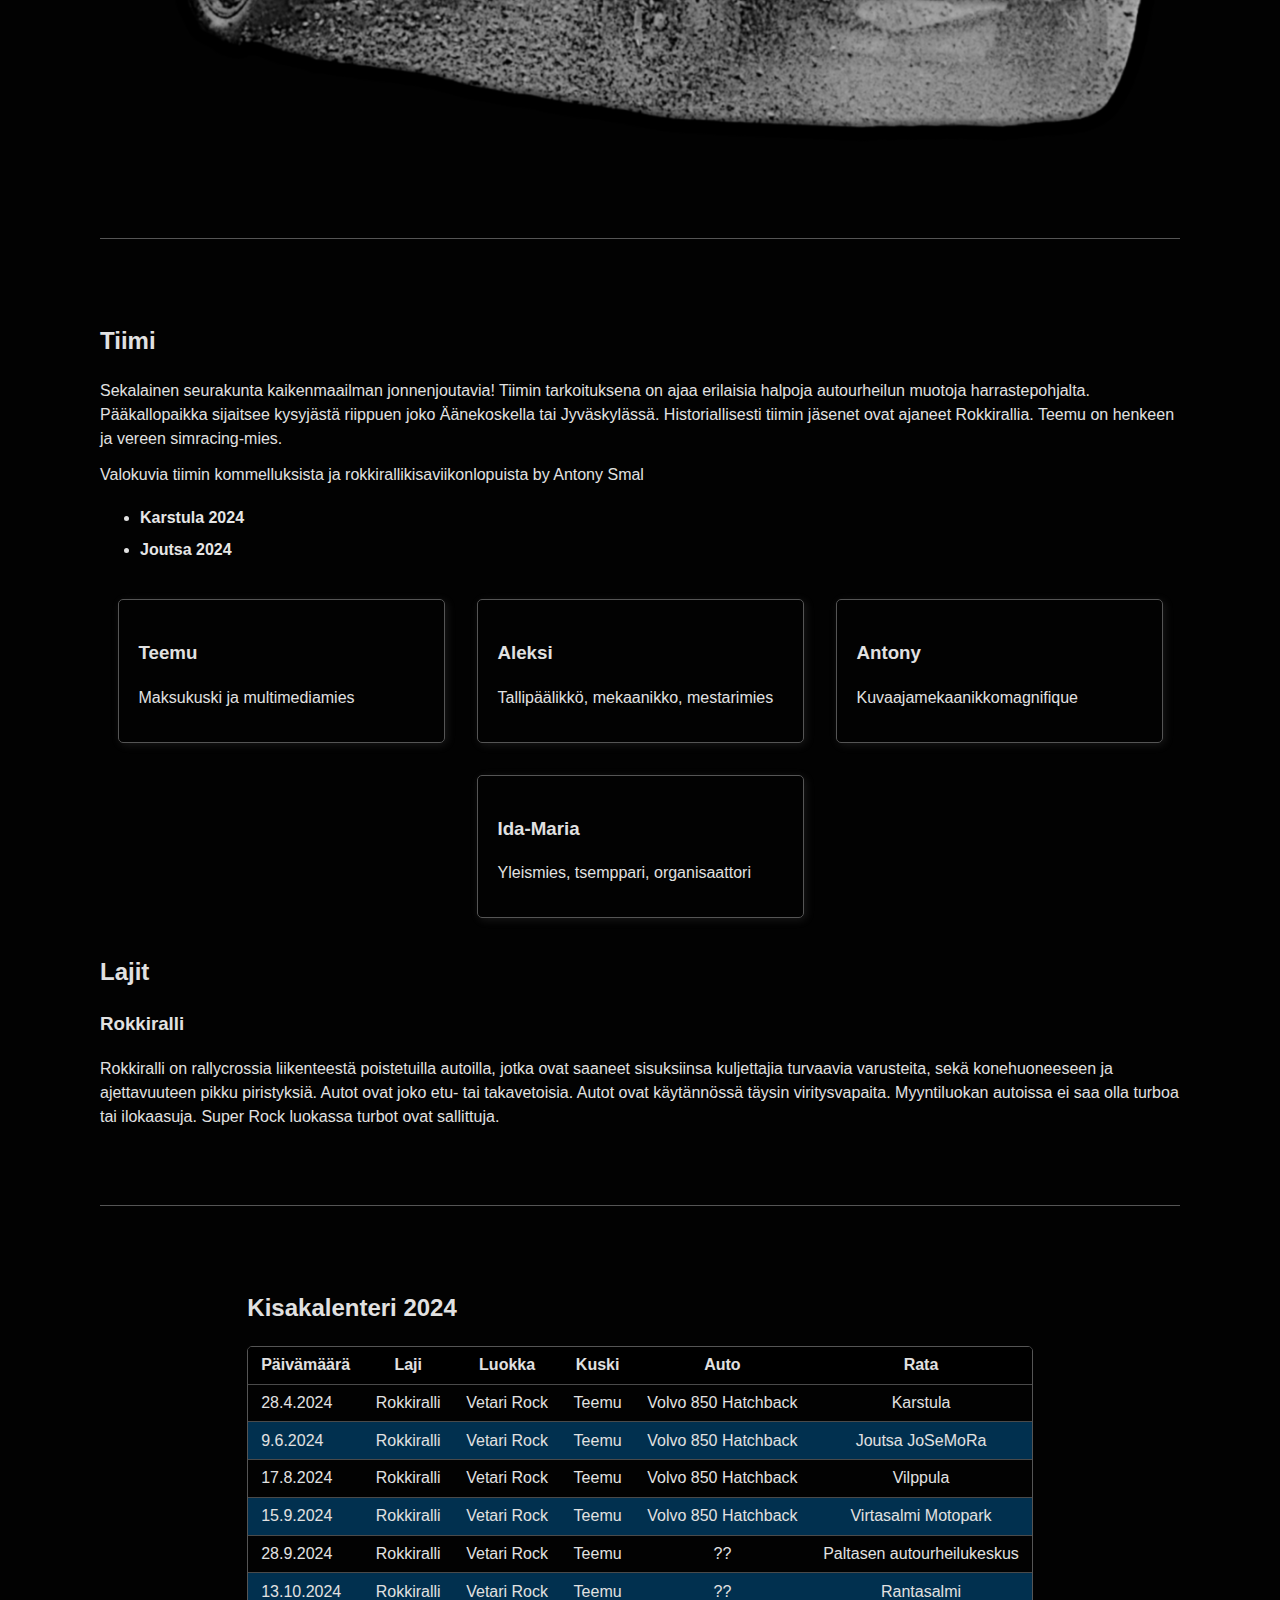
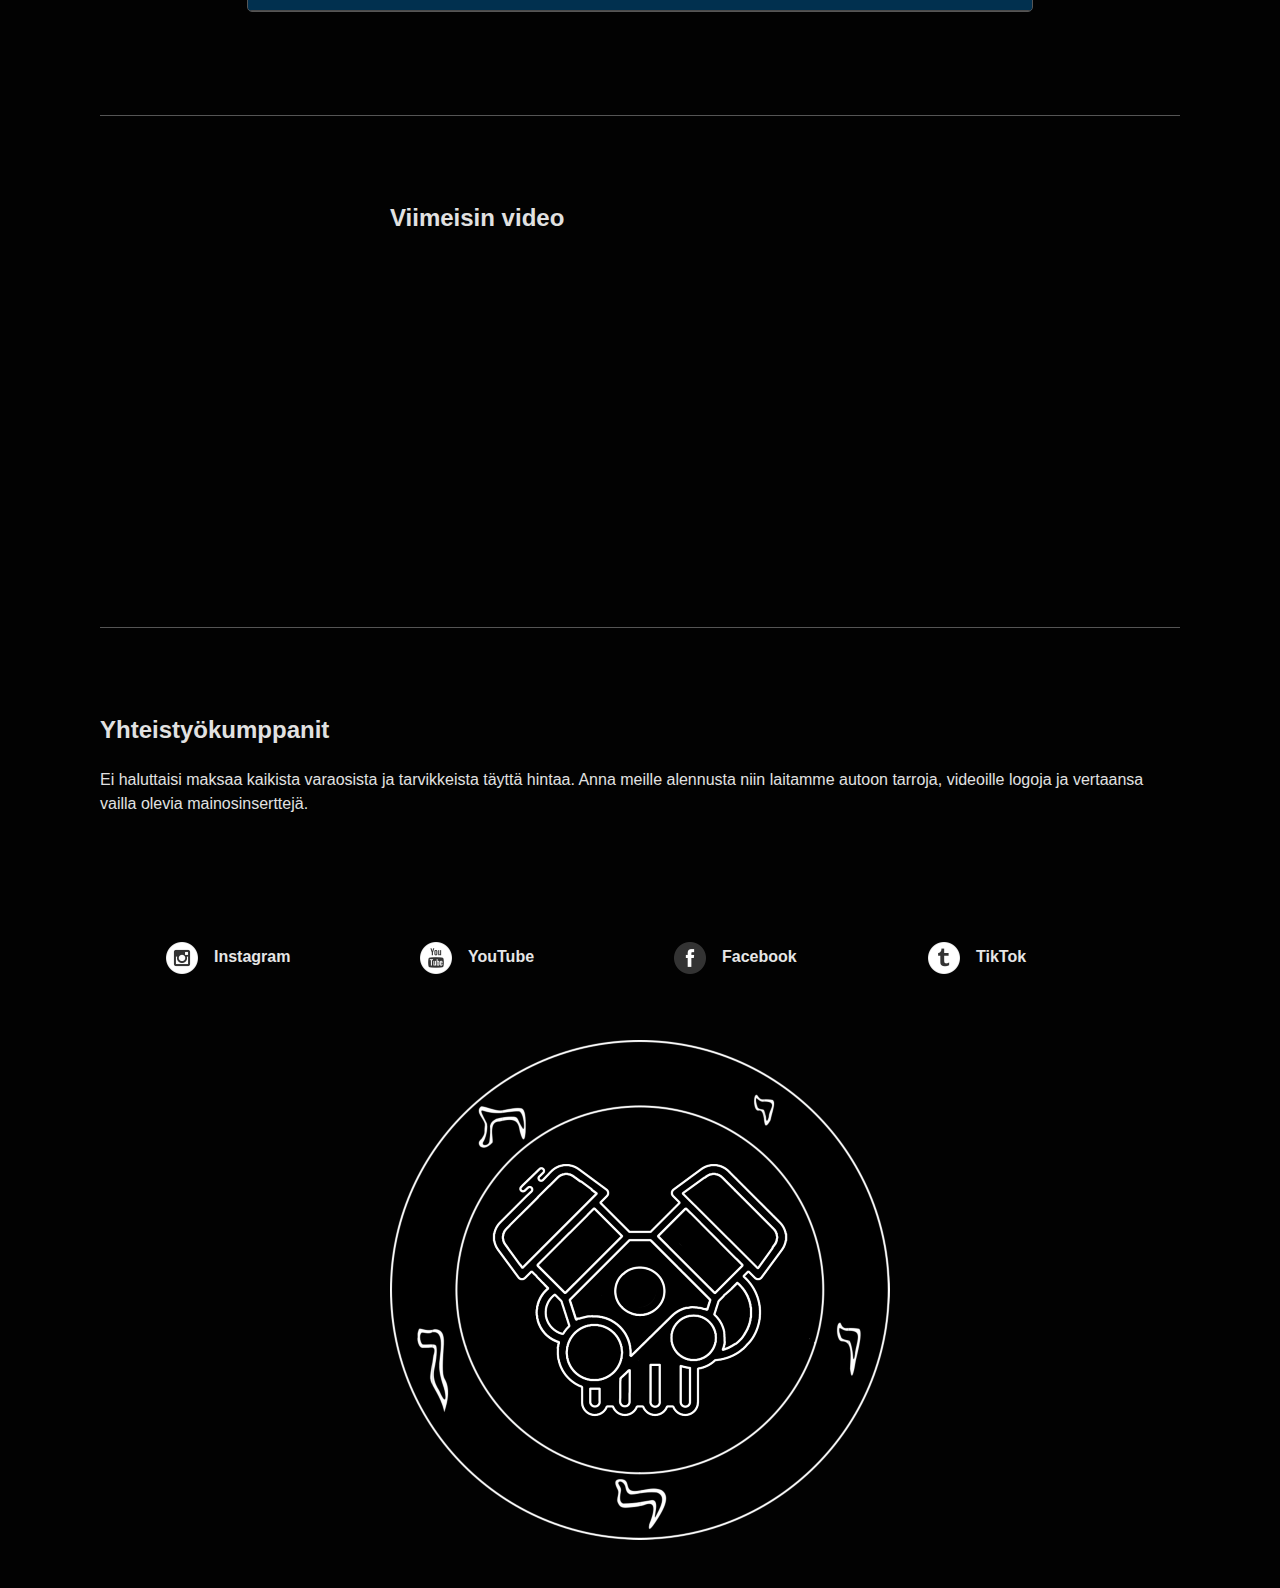
==== commit d9bc767c: "typo ja video ja kalenteri" ====
--- a/index.html
+++ b/index.html
@@ -40,7 +40,7 @@
     <section id="tiimi">
       <article>
         <h2>Tiimi</h2>
-        <p>Sekalainen seurakunta kaikenmaailman jonnennoutavia! Tiimin tarkoituksena on ajaa erilaisia halpoja autourheilun muotoja harrastepohjalta. Pääkallopaikka sijaitsee kysyjästä riippuen joko Äänekoskella tai Jyväskylässä. Historiallisesti tiimin jäsenet ovat ajaneet Rokkirallia. Teemu on henkeen ja vereen simracing-mies.</p>
+        <p>Sekalainen seurakunta kaikenmaailman jonnenjoutavia! Tiimin tarkoituksena on ajaa erilaisia halpoja autourheilun muotoja harrastepohjalta. Pääkallopaikka sijaitsee kysyjästä riippuen joko Äänekoskella tai Jyväskylässä. Historiallisesti tiimin jäsenet ovat ajaneet Rokkirallia. Teemu on henkeen ja vereen simracing-mies.</p>
         <p>Valokuvia tiimin kommelluksista ja rokkirallikisaviikonlopuista by Antony Smal</p>
         <ul>
           <li><a href="https://flickr.com/photos/antonysmal/albums/72177720316590164/">Karstula 2024</a></li>
@@ -118,7 +118,7 @@
               <td>Rokkiralli</td>
               <td>Vetari Rock</td>
               <td>Teemu</td>
-              <td>??</td>
+              <td>Volvo 850 Hatchback</td>
               <td>Virtasalmi Motopark</td>
             </tr>
             <tr>
@@ -129,6 +129,14 @@
               <td>??</td>
               <td>Paltasen autourheilukeskus</td>
             </tr>
+            <tr>
+              <td><time>13.10.2024</time></td>
+              <td>Rokkiralli</td>
+              <td>Vetari Rock</td>
+              <td>Teemu</td>
+              <td>??</td>
+              <td>Rantasalmi</td>
+            </tr>
           </tbody>
         </table>
       </article>
@@ -137,7 +145,7 @@
     <section>
       <article>
       <h2>Viimeisin video</h2>
-      <iframe class="yt-iframe" src="https://www.youtube.com/embed/26KNX6kxGvg?list=PLtqlM8tHwWTQ4hP6eJMwSGY6q9melUBeP" title="Joutsa Boogaloo - Rokkiralli 2024 | Part 4/7" frameborder="0" allow="accelerometer; autoplay; clipboard-write; encrypted-media; gyroscope; picture-in-picture; web-share" referrerpolicy="strict-origin-when-cross-origin" allowfullscreen></iframe>
+      <iframe class="yt-iframe" src="https://www.youtube.com/embed/noSvyMDR_Ac?list=PLtqlM8tHwWTQ4hP6eJMwSGY6q9melUBeP" title="Joutsa Boogaloo - Rokkiralli 2024 | Part 4/7" frameborder="0" allow="accelerometer; autoplay; clipboard-write; encrypted-media; gyroscope; picture-in-picture; web-share" referrerpolicy="strict-origin-when-cross-origin" allowfullscreen></iframe>
     </article>
     </section>
     <hr>
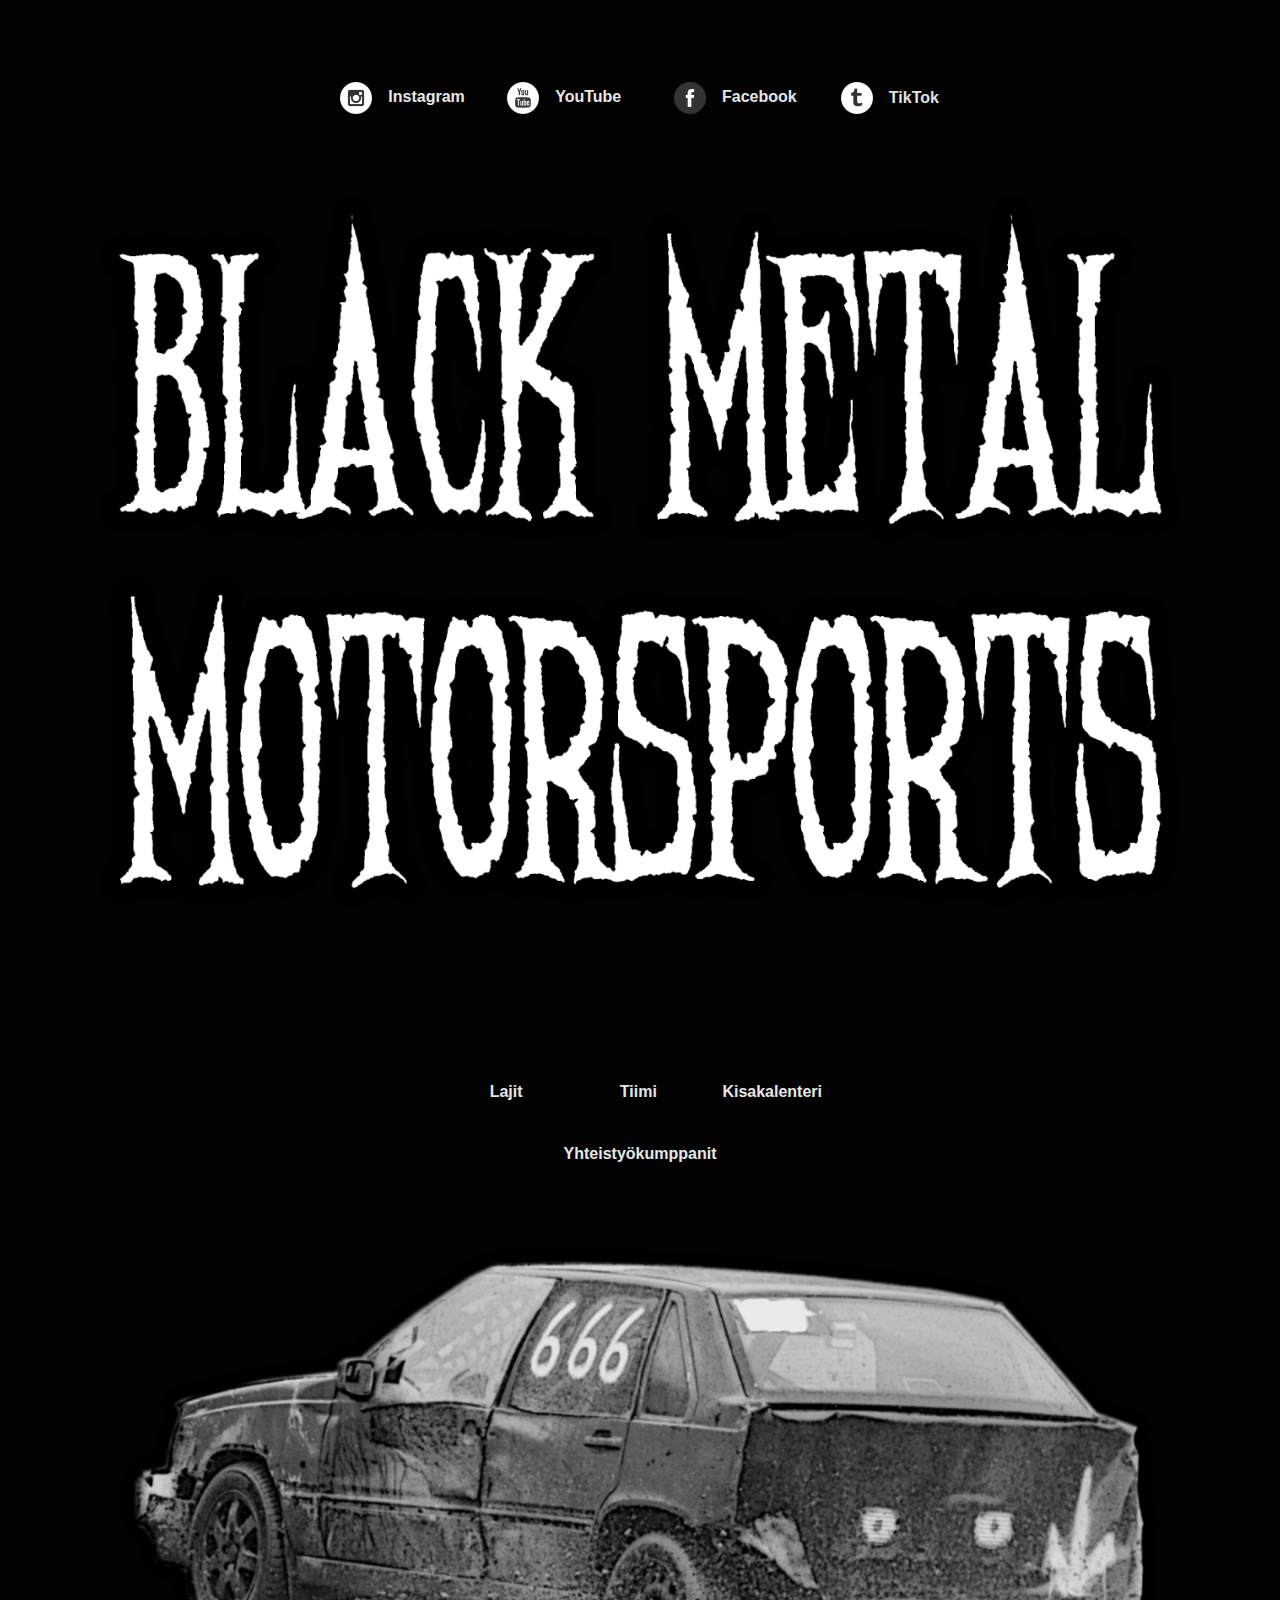
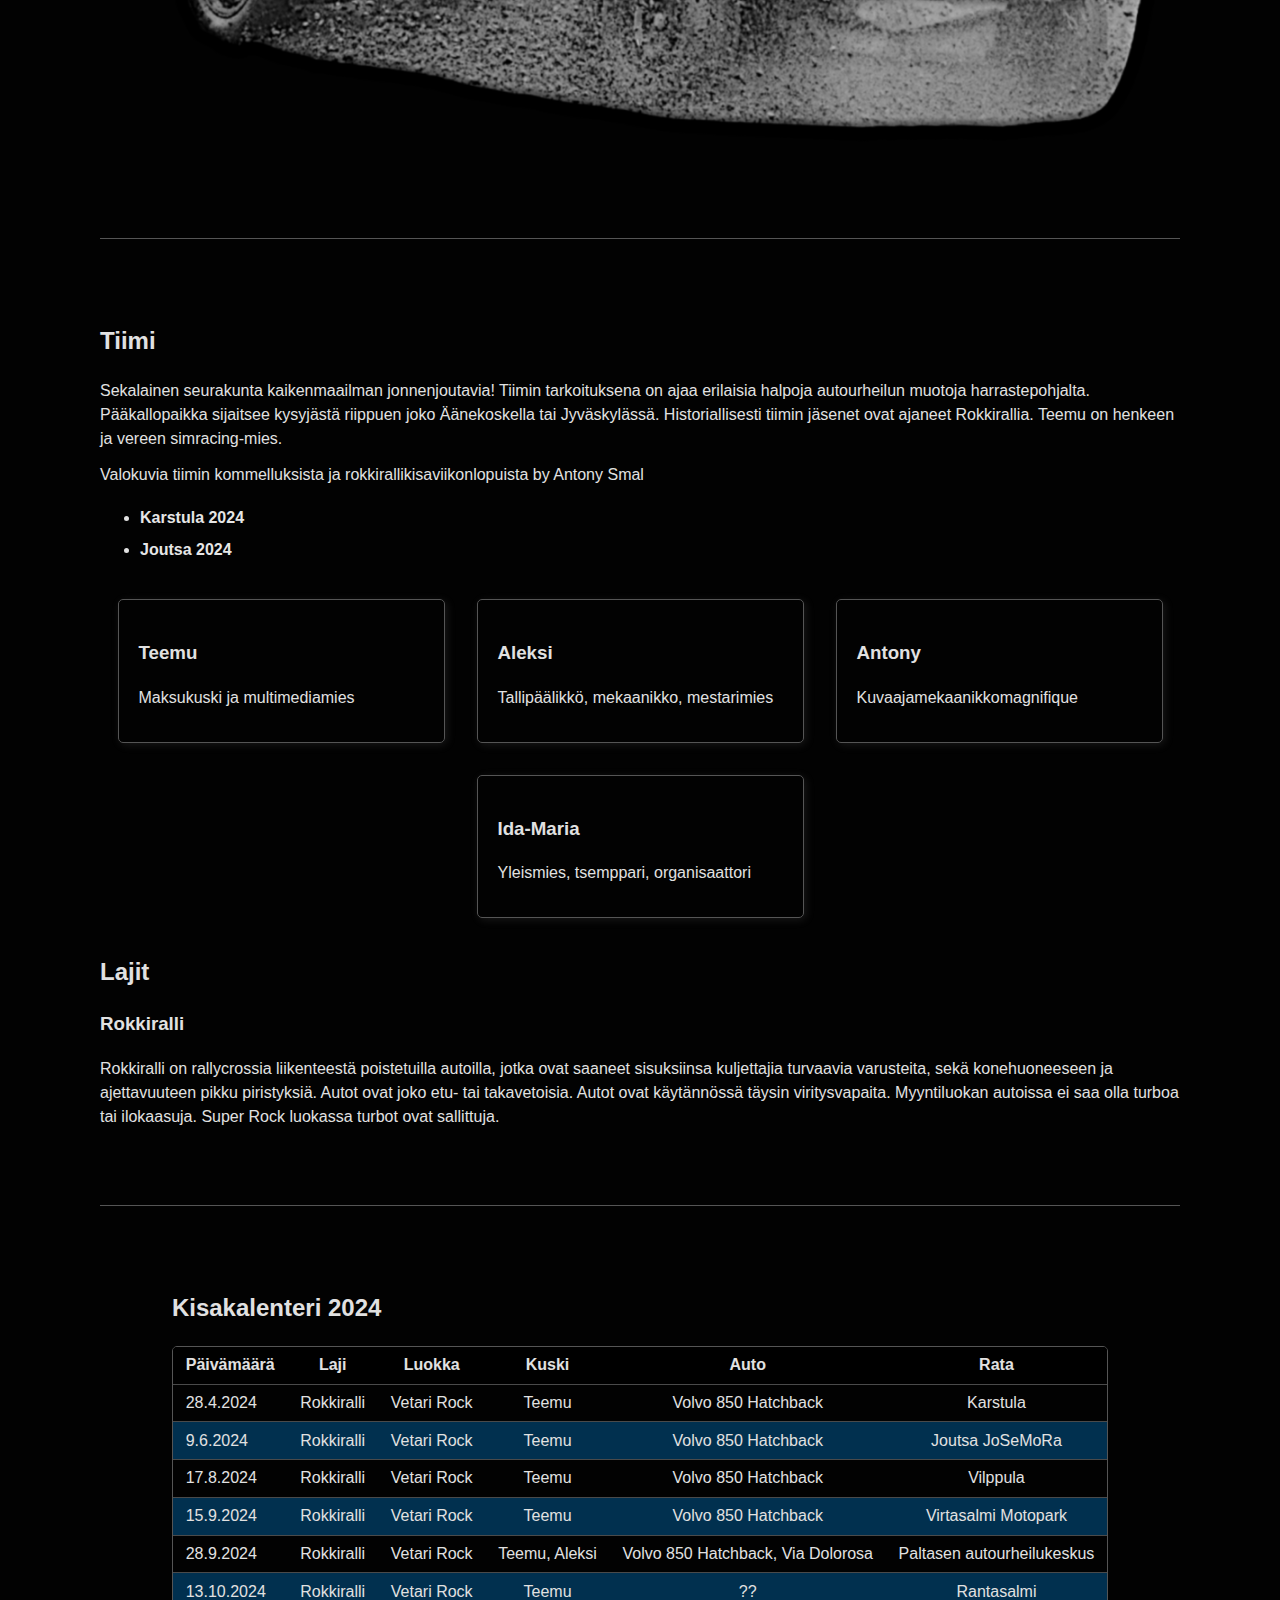
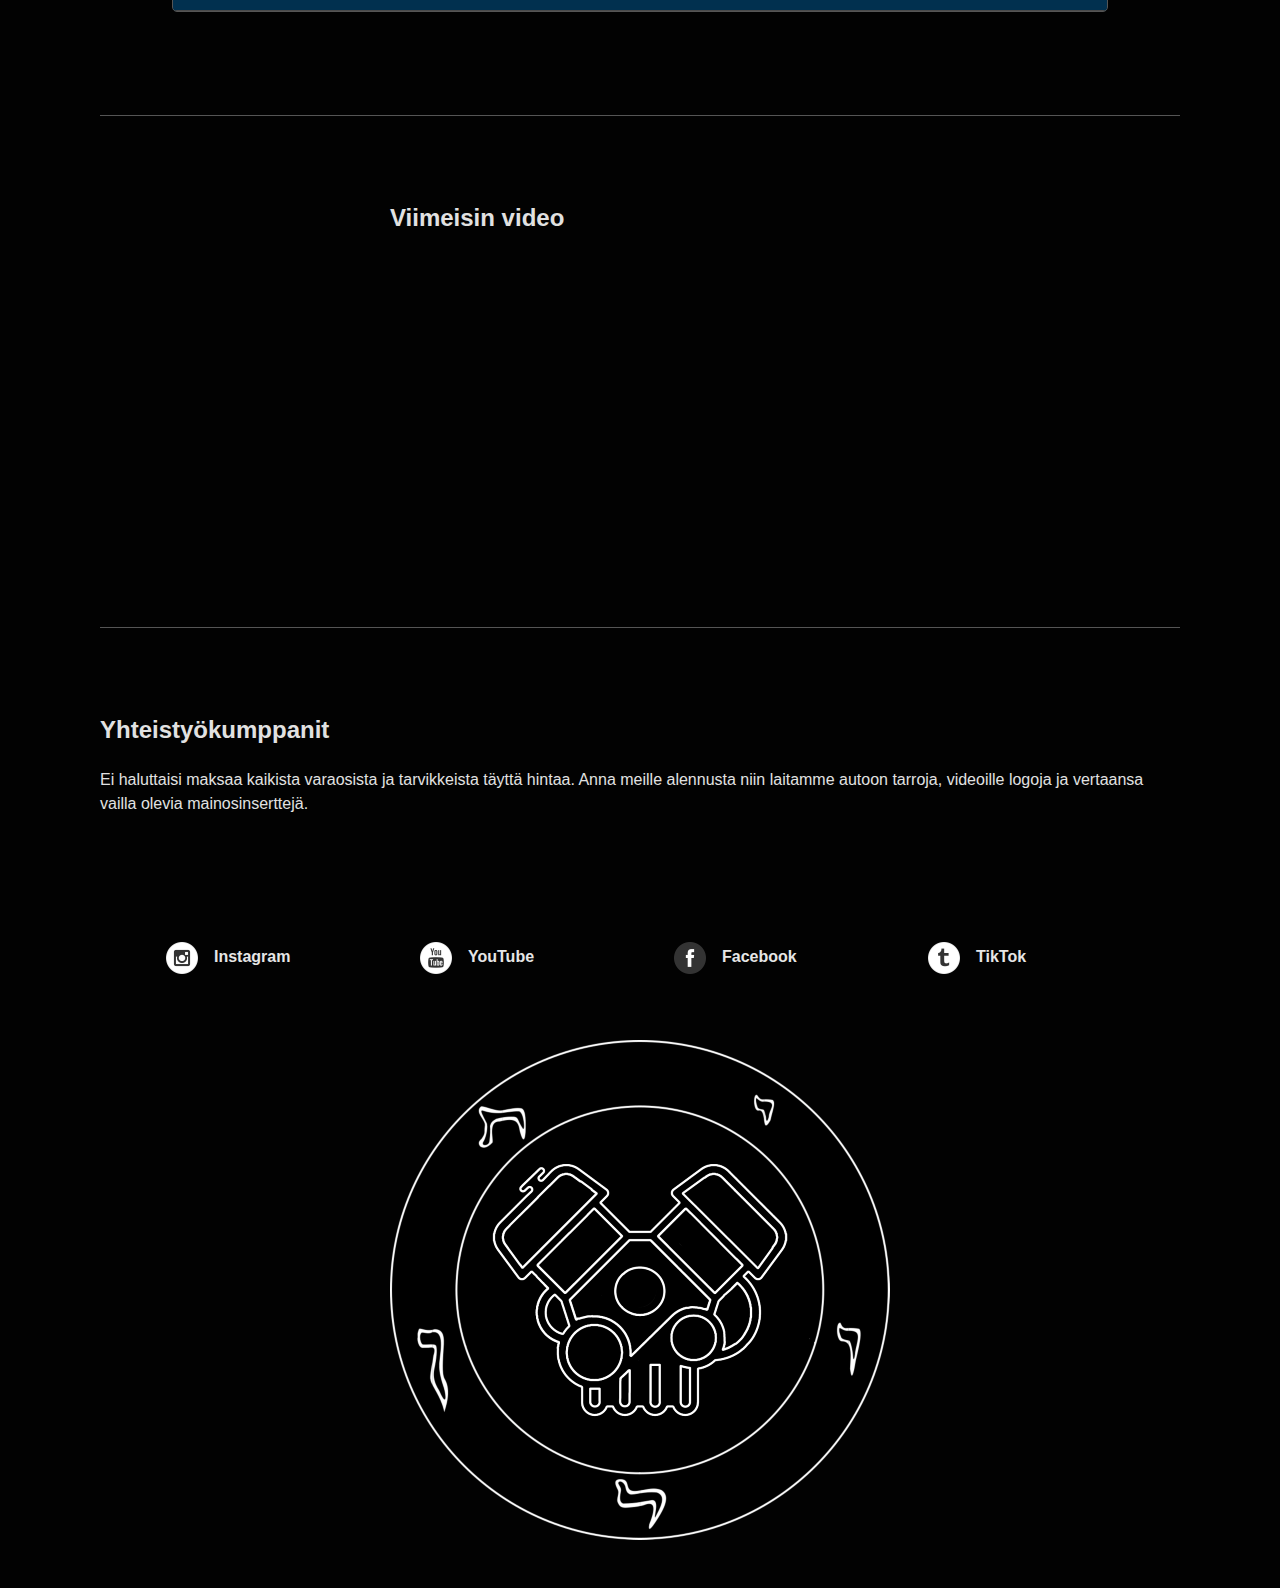
==== commit 7d5c0288: "tjova" ====
--- a/index.html
+++ b/index.html
@@ -125,8 +125,8 @@
               <td><time>28.9.2024</time></td>
               <td>Rokkiralli</td>
               <td>Vetari Rock</td>
-              <td>Teemu</td>
-              <td>??</td>
+              <td>Teemu, Aleksi</td>
+              <td>Volvo 850 Hatchback, Via Dolorosa</td>
               <td>Paltasen autourheilukeskus</td>
             </tr>
             <tr>
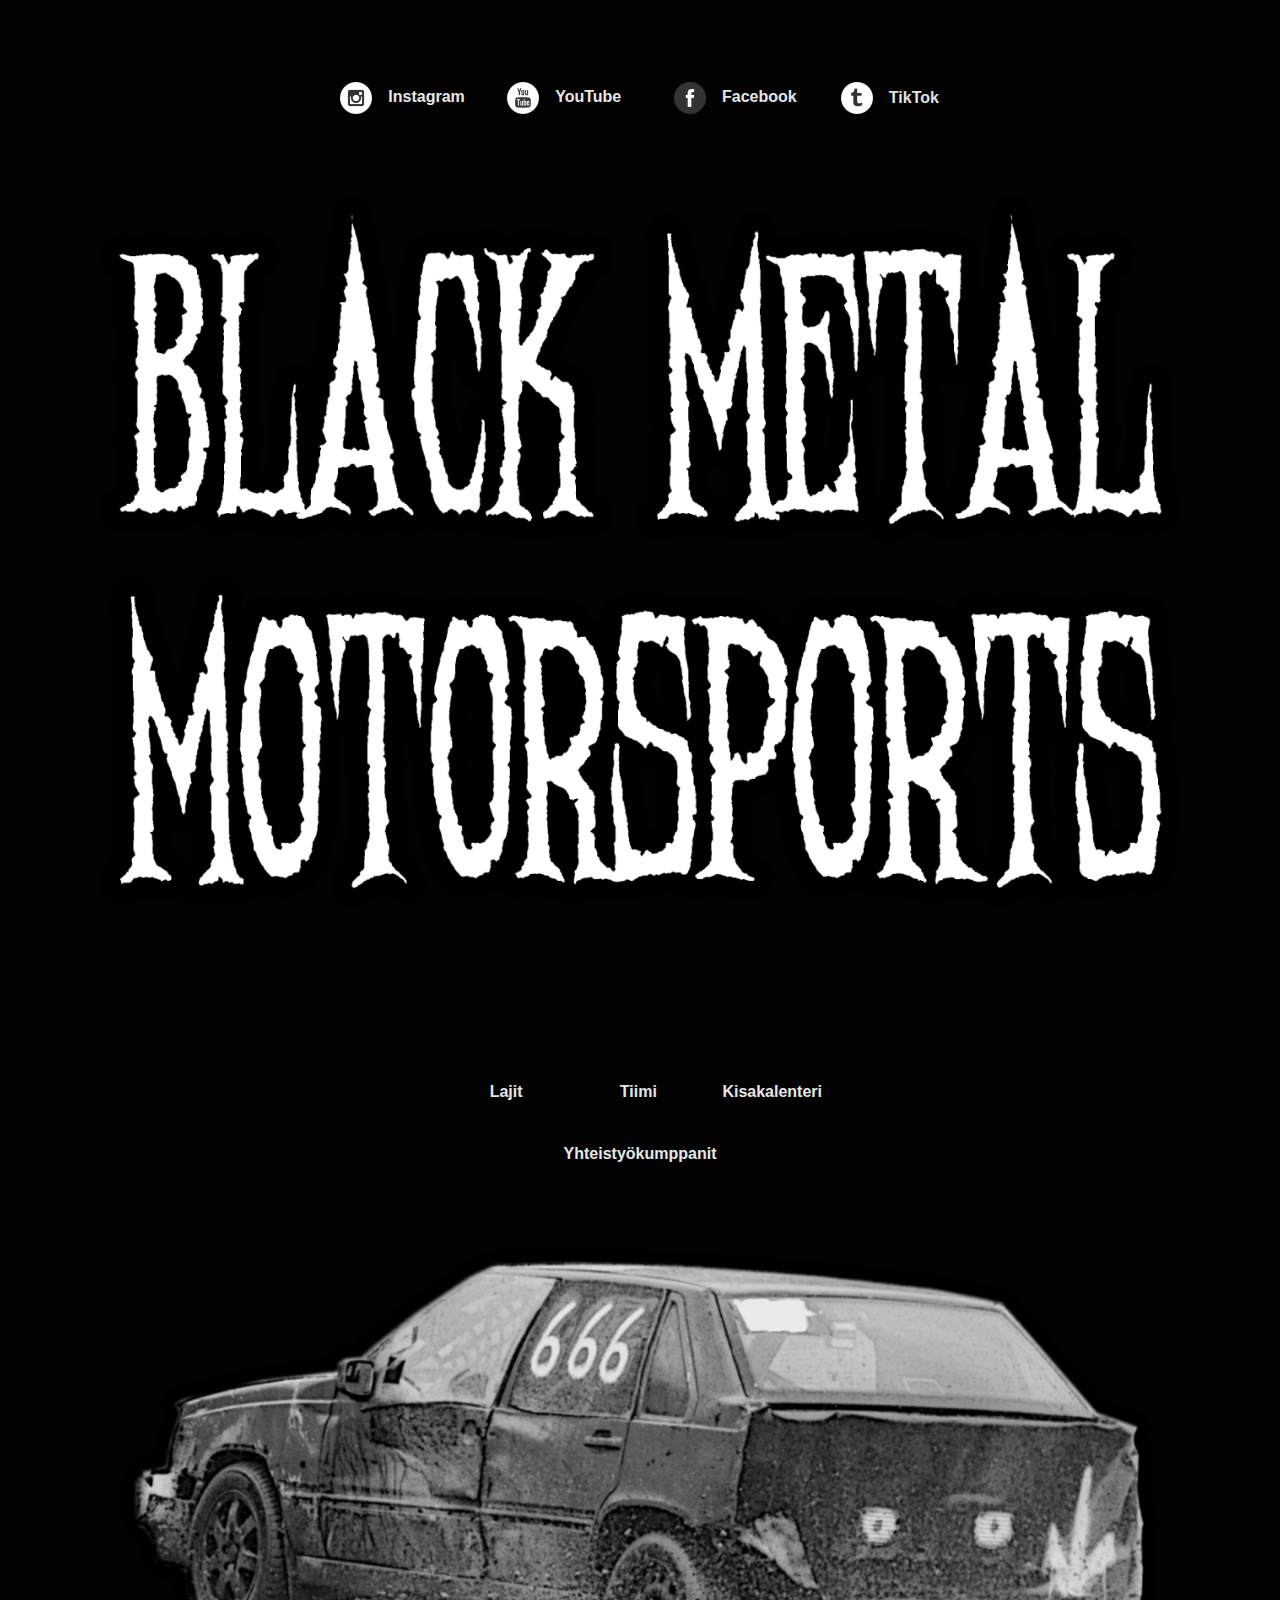
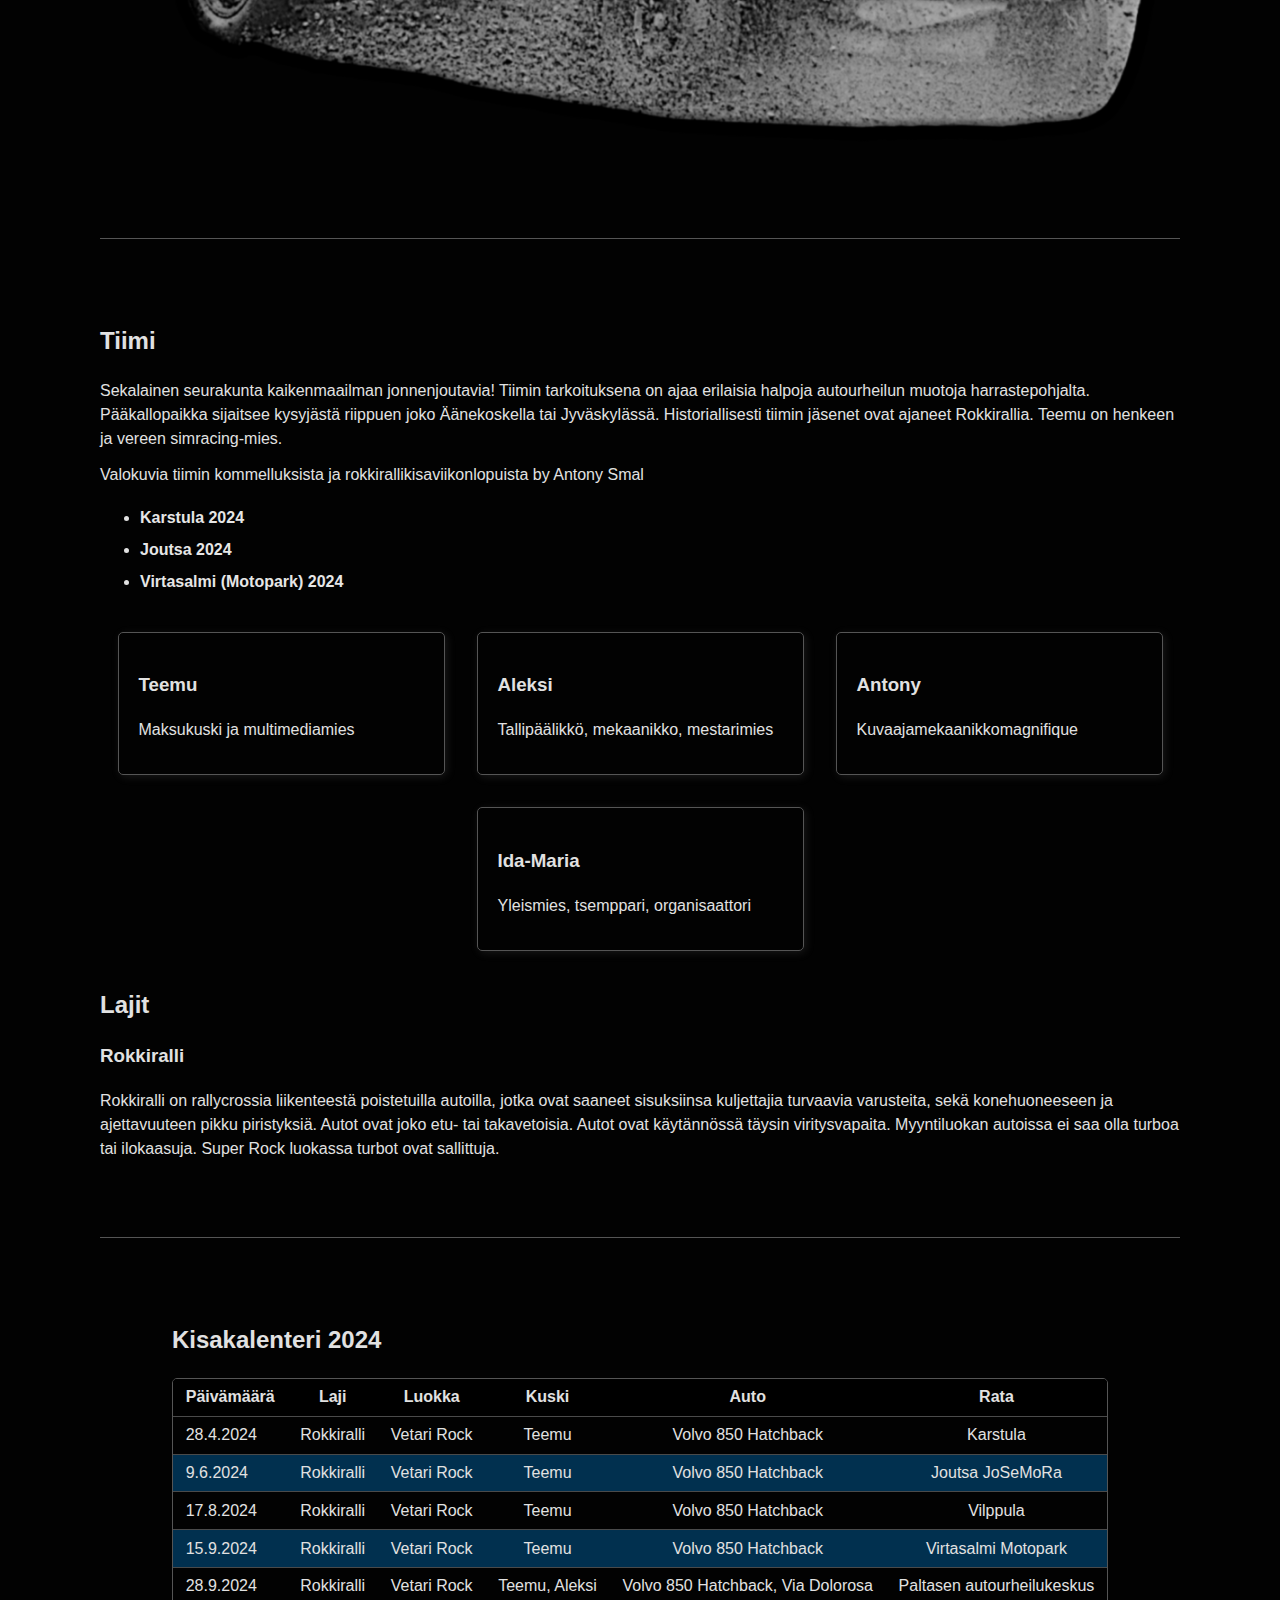
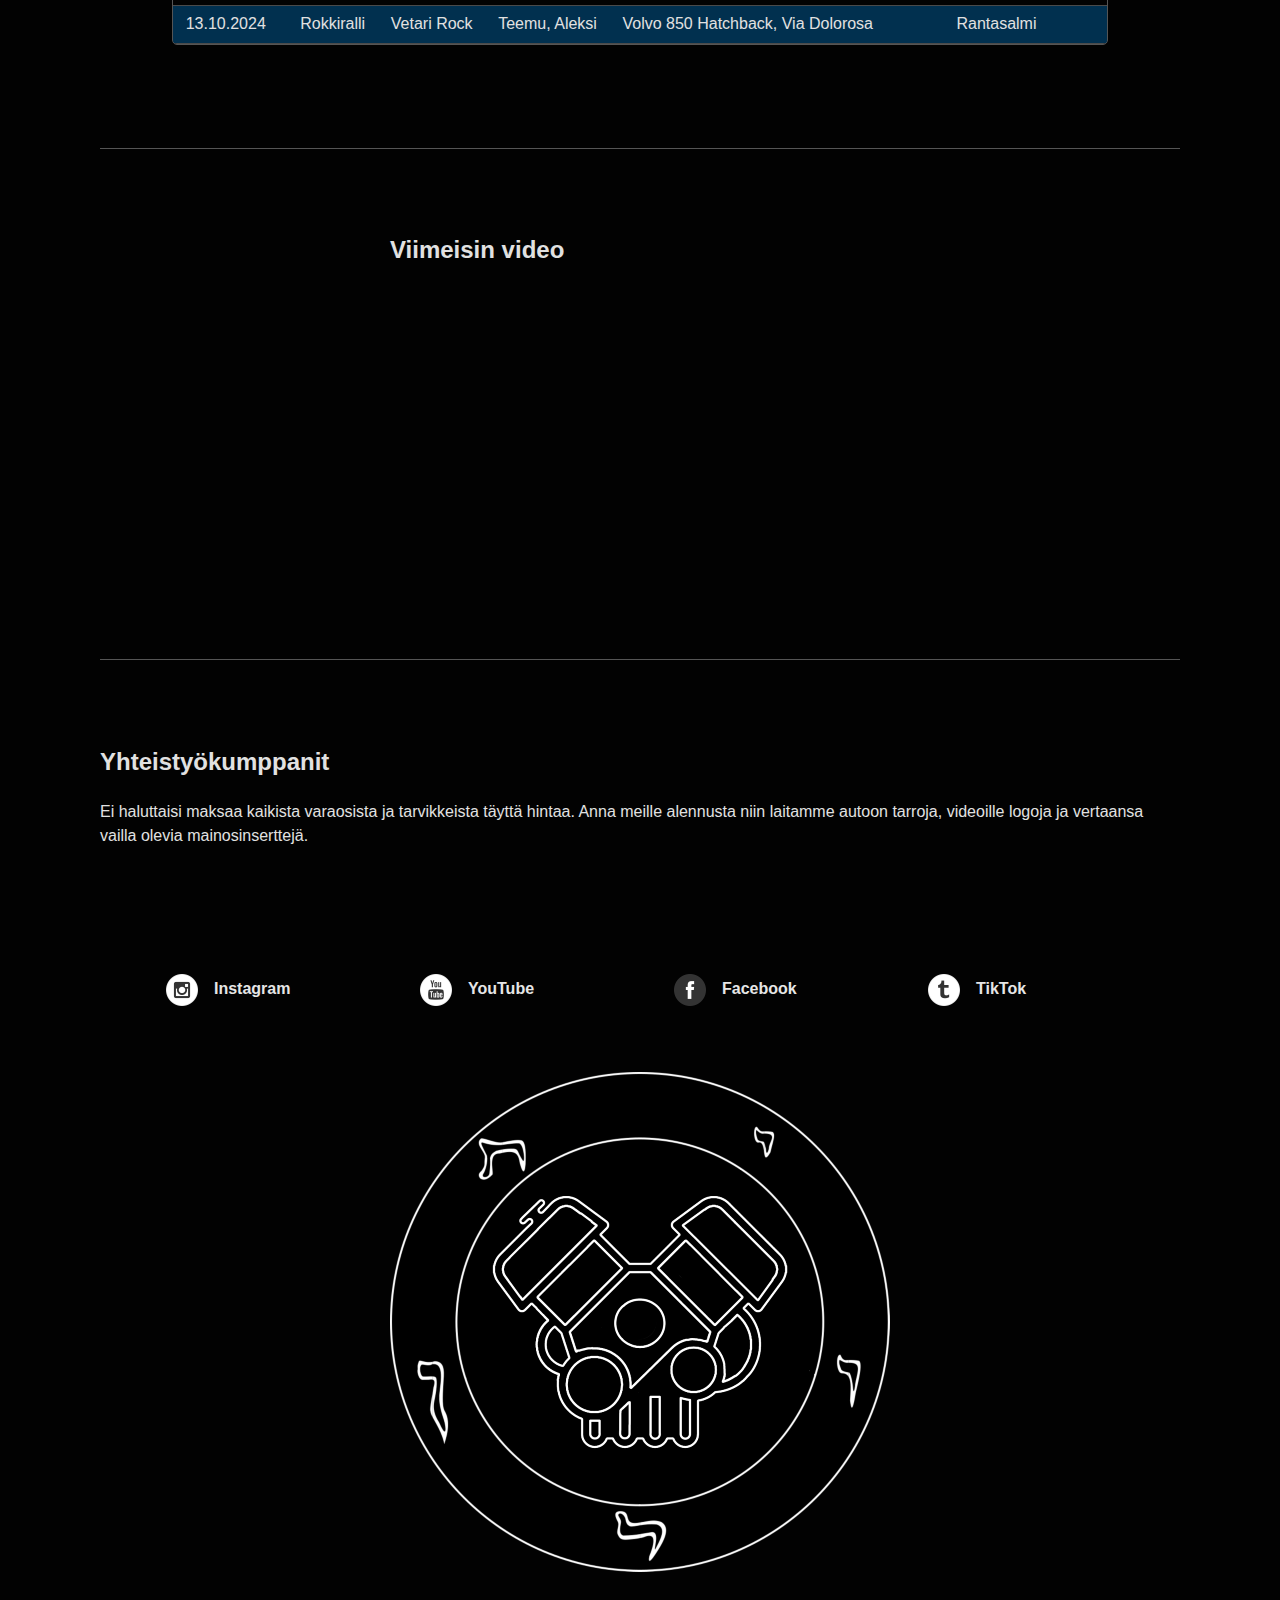
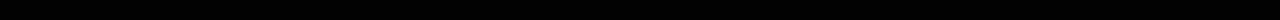
==== commit 1219e883: "tjova" ====
--- a/index.html
+++ b/index.html
@@ -45,6 +45,8 @@
         <ul>
           <li><a href="https://flickr.com/photos/antonysmal/albums/72177720316590164/">Karstula 2024</a></li>
           <li><a href="https://flickr.com/photos/antonysmal/albums/72177720318189466">Joutsa 2024</a></li>
+          <li><a href="https://flickr.com/photos/antonysmal/albums/72177720320641582">Virtasalmi (Motopark) 2024</a></li>
+
         </ul>
       </article>
     </section>
@@ -133,8 +135,8 @@
               <td><time>13.10.2024</time></td>
               <td>Rokkiralli</td>
               <td>Vetari Rock</td>
-              <td>Teemu</td>
-              <td>??</td>
+              <td>Teemu, Aleksi</td>
+              <td>Volvo 850 Hatchback, Via Dolorosa</td>
               <td>Rantasalmi</td>
             </tr>
           </tbody>
@@ -145,7 +147,7 @@
     <section>
       <article>
       <h2>Viimeisin video</h2>
-      <iframe class="yt-iframe" src="https://www.youtube.com/embed/noSvyMDR_Ac?list=PLtqlM8tHwWTQ4hP6eJMwSGY6q9melUBeP" title="Joutsa Boogaloo - Rokkiralli 2024 | Part 4/7" frameborder="0" allow="accelerometer; autoplay; clipboard-write; encrypted-media; gyroscope; picture-in-picture; web-share" referrerpolicy="strict-origin-when-cross-origin" allowfullscreen></iframe>
+      <iframe class="yt-iframe" src="https://www.youtube.com/embed/lAlx0hJsMVM?list=PLtqlM8tHwWTQ4hP6eJMwSGY6q9melUBeP" title="Asvaltti-ihottumaa Motoparkissa - Rokkiralli 2024 | Part 6/7 " frameborder="0" allow="accelerometer; autoplay; clipboard-write; encrypted-media; gyroscope; picture-in-picture; web-share" referrerpolicy="strict-origin-when-cross-origin" allowfullscreen></iframe>
     </article>
     </section>
     <hr>
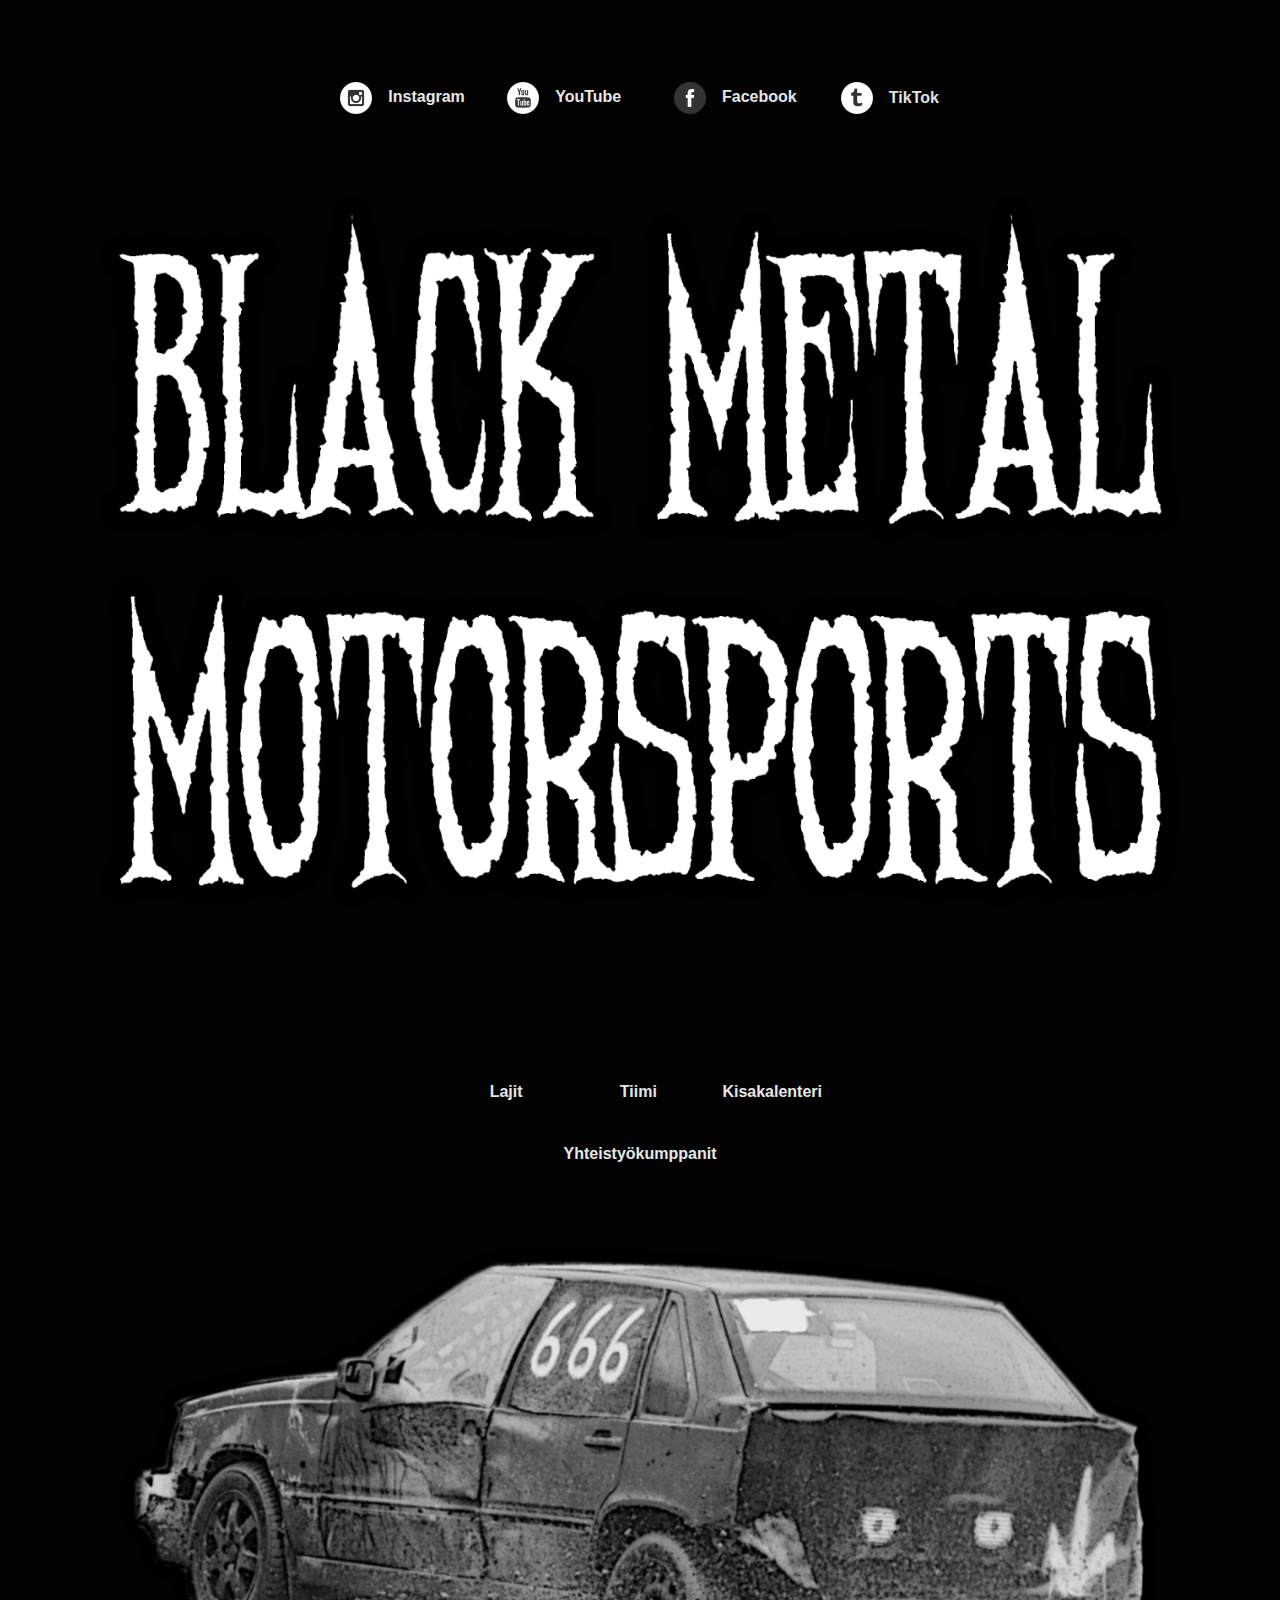
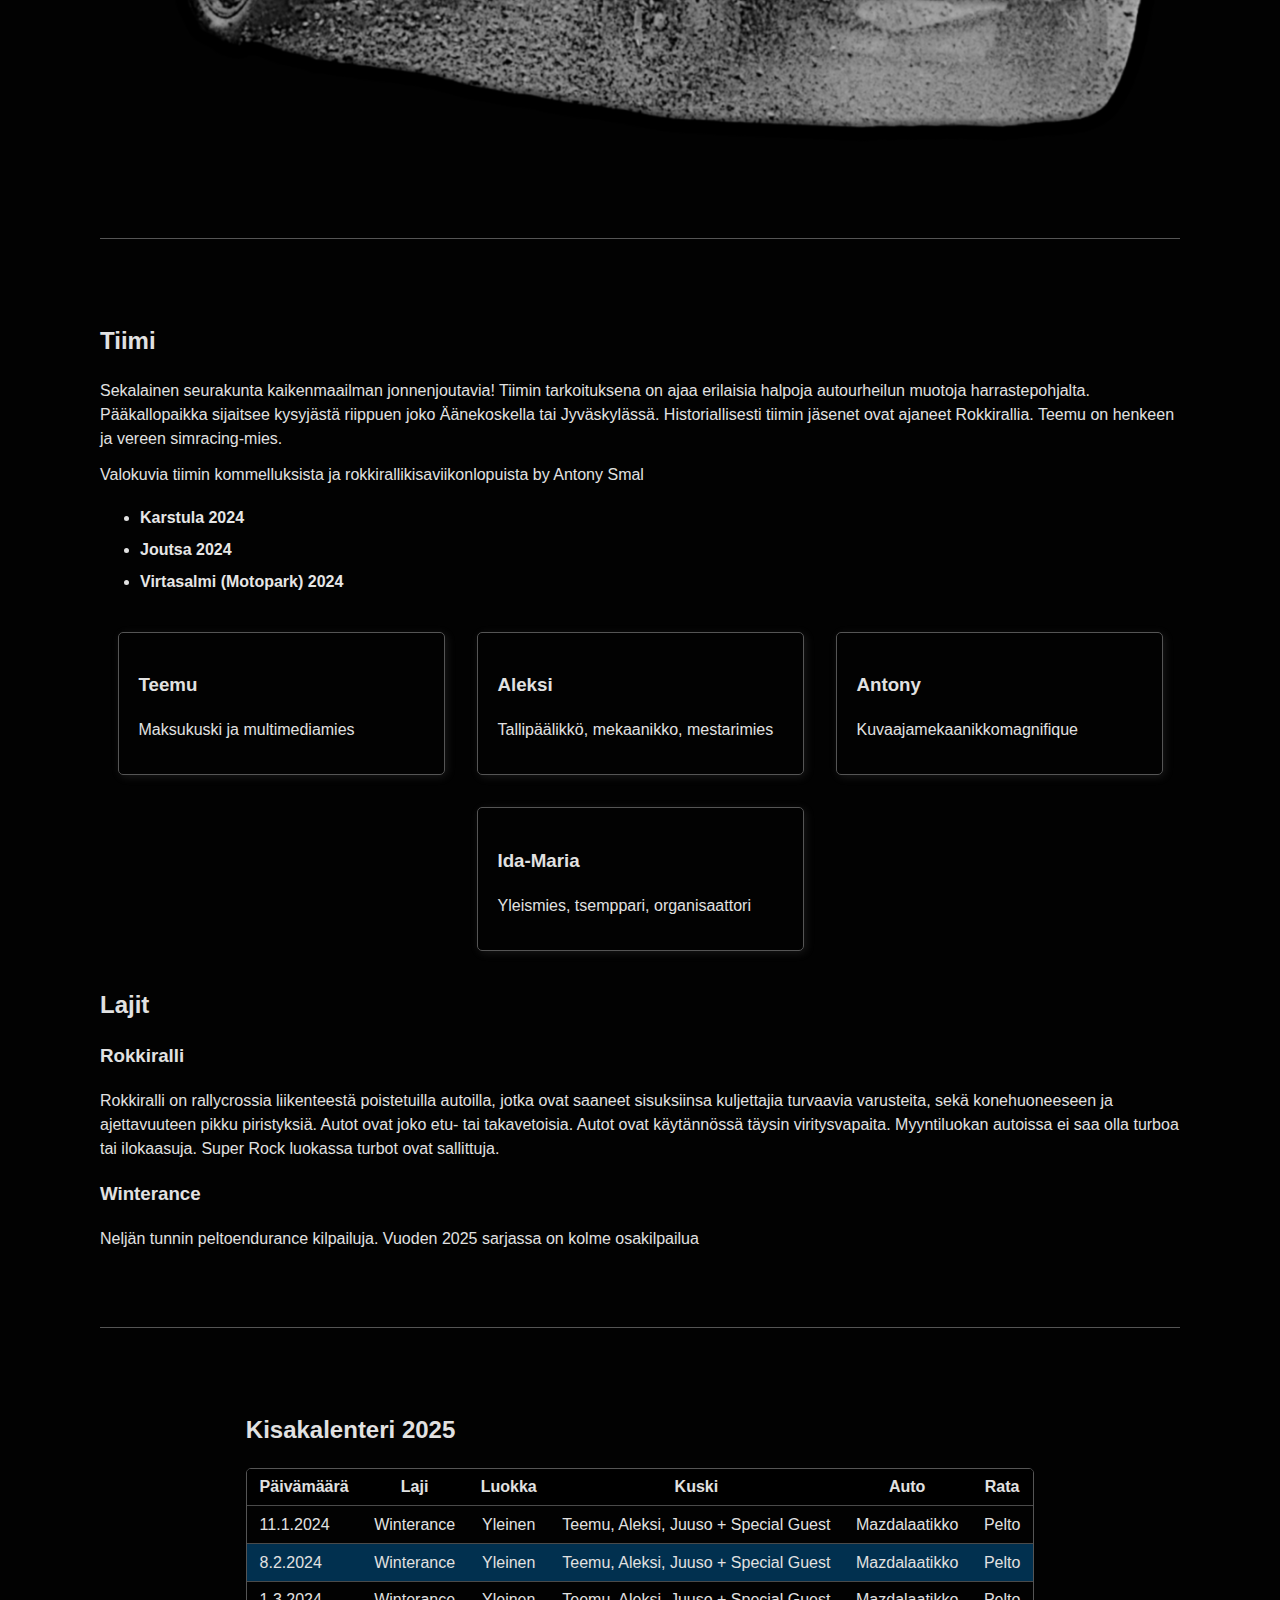
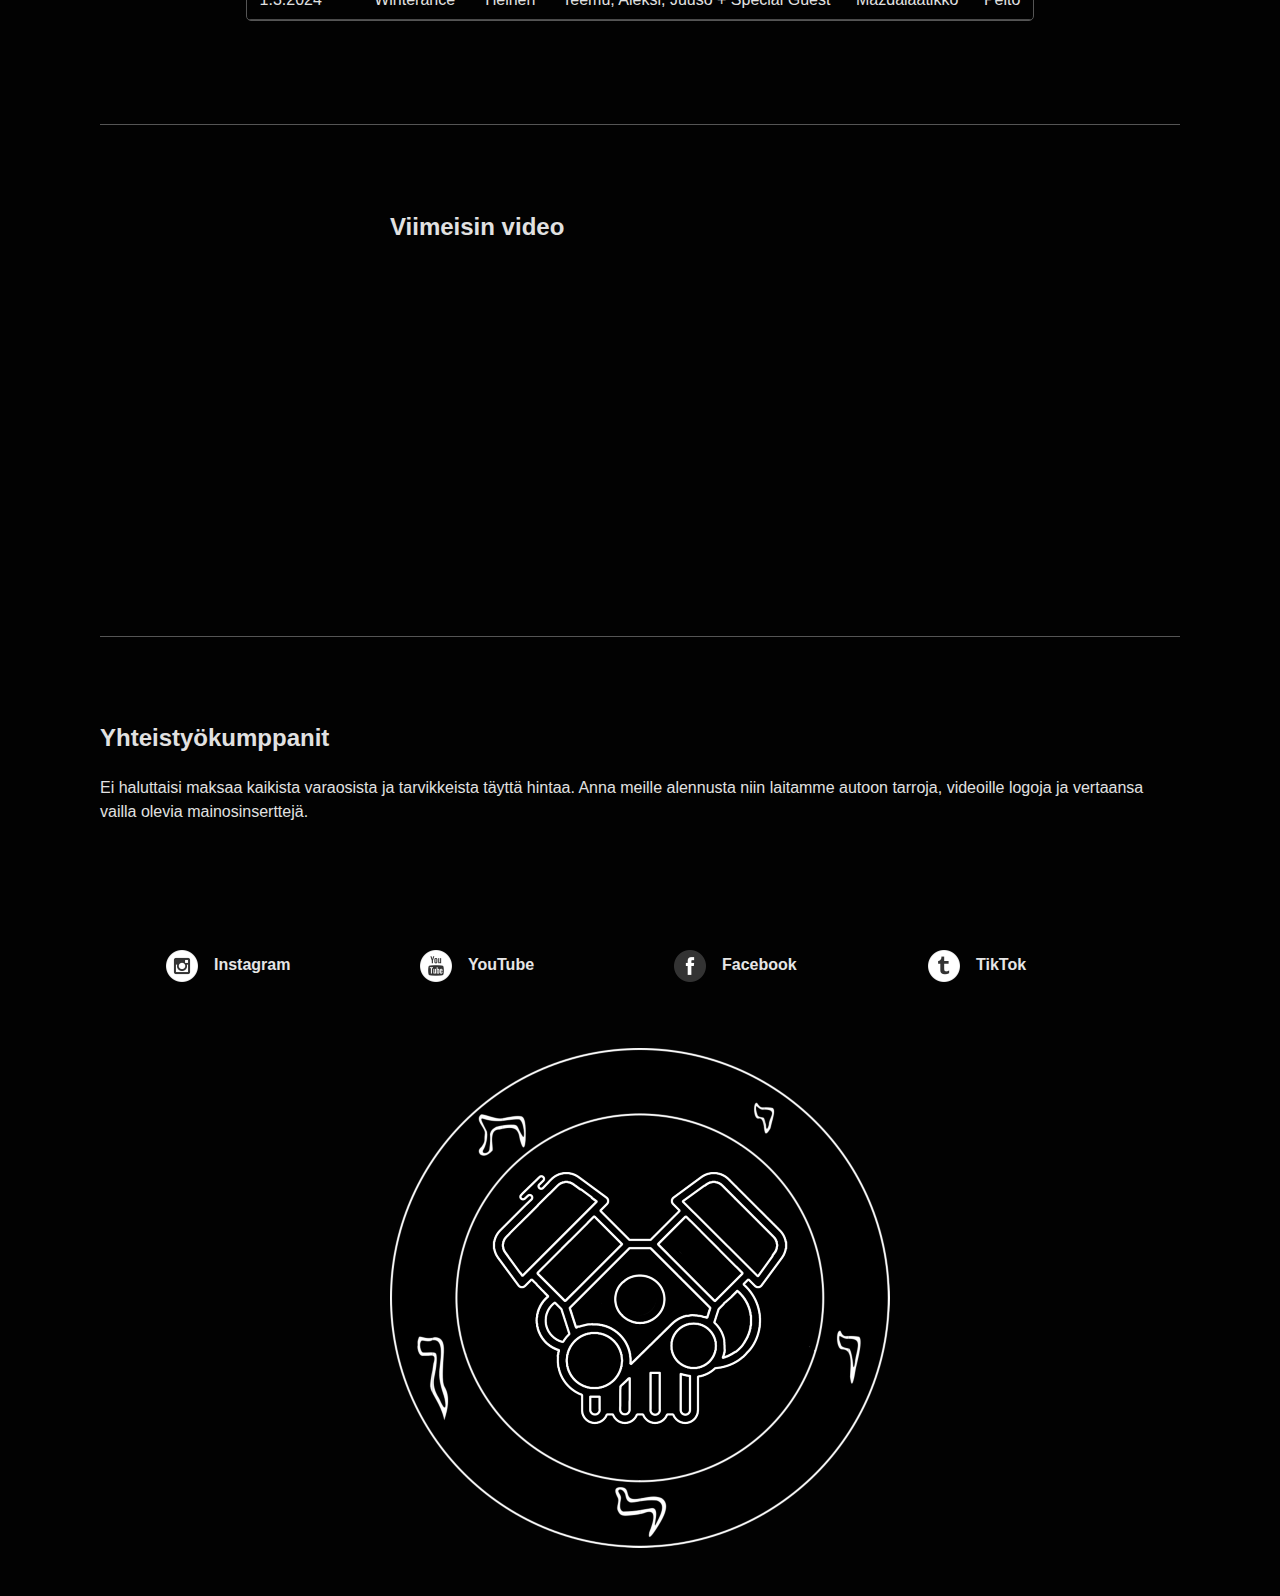
==== commit 5cedba8b: "tjova" ====
--- a/index.html
+++ b/index.html
@@ -73,12 +73,14 @@
         <h2>Lajit</h2>
         <h3>Rokkiralli</h3>
         <p>Rokkiralli on rallycrossia liikenteestä poistetuilla autoilla, jotka ovat saaneet sisuksiinsa kuljettajia turvaavia varusteita, sekä konehuoneeseen ja ajettavuuteen pikku piristyksiä. Autot ovat joko etu- tai takavetoisia. Autot ovat käytännössä täysin viritysvapaita. Myyntiluokan autoissa ei saa olla turboa tai ilokaasuja. Super Rock luokassa turbot ovat sallittuja.</p>
+        <h3>Winterance</h3>
+        <p>Neljän tunnin peltoendurance kilpailuja. Vuoden 2025 sarjassa on kolme osakilpailua</p>
       </article>
     </section>
     <hr>
     <section id="kisakalenteri">
       <article>
-        <h2>Kisakalenteri 2024</h2>
+        <h2>Kisakalenteri 2025</h2>
         <table>
           <thead>
             <tr>
@@ -92,53 +94,30 @@
           </thead>
           <tbody>
             <tr>
-              <td><time>28.4.2024</time></td>
-              <td>Rokkiralli</td>
-              <td>Vetari Rock</td>
-              <td>Teemu</td>
-              <td>Volvo 850 Hatchback</td>
-              <td>Karstula</td>
+              <td><time>11.1.2024</time></td>
+              <td>Winterance</td>
+              <td>Yleinen</td>
+              <td>Teemu, Aleksi, Juuso + Special Guest</td>
+              <td>Mazdalaatikko</td>
+              <td>Pelto</td>
             </tr>
             <tr>
-              <td><time>9.6.2024</time></td>
-              <td>Rokkiralli</td>
-              <td>Vetari Rock</td>
-              <td>Teemu</td>
-              <td>Volvo 850 Hatchback</td>
-              <td>Joutsa JoSeMoRa</td>
+              <td><time>8.2.2024</time></td>
+              <td>Winterance</td>
+              <td>Yleinen</td>
+              <td>Teemu, Aleksi, Juuso + Special Guest</td>
+              <td>Mazdalaatikko</td>
+              <td>Pelto</td>
             </tr>
             <tr>
-              <td><time>17.8.2024</time></td>
-              <td>Rokkiralli</td>
-              <td>Vetari Rock</td>
-              <td>Teemu</td>
-              <td>Volvo 850 Hatchback</td>
-              <td>Vilppula</td>
+              <td><time>1.3.2024</time></td>
+              <td>Winterance</td>
+              <td>Yleinen</td>
+              <td>Teemu, Aleksi, Juuso + Special Guest</td>
+              <td>Mazdalaatikko</td>
+              <td>Pelto</td>
             </tr>
-            <tr>
-              <td><time>15.9.2024</time></td>
-              <td>Rokkiralli</td>
-              <td>Vetari Rock</td>
-              <td>Teemu</td>
-              <td>Volvo 850 Hatchback</td>
-              <td>Virtasalmi Motopark</td>
-            </tr>
-            <tr>
-              <td><time>28.9.2024</time></td>
-              <td>Rokkiralli</td>
-              <td>Vetari Rock</td>
-              <td>Teemu, Aleksi</td>
-              <td>Volvo 850 Hatchback, Via Dolorosa</td>
-              <td>Paltasen autourheilukeskus</td>
-            </tr>
-            <tr>
-              <td><time>13.10.2024</time></td>
-              <td>Rokkiralli</td>
-              <td>Vetari Rock</td>
-              <td>Teemu, Aleksi</td>
-              <td>Volvo 850 Hatchback, Via Dolorosa</td>
-              <td>Rantasalmi</td>
-            </tr>
+
           </tbody>
         </table>
       </article>
@@ -147,7 +126,7 @@
     <section>
       <article>
       <h2>Viimeisin video</h2>
-      <iframe class="yt-iframe" src="https://www.youtube.com/embed/lAlx0hJsMVM?list=PLtqlM8tHwWTQ4hP6eJMwSGY6q9melUBeP" title="Asvaltti-ihottumaa Motoparkissa - Rokkiralli 2024 | Part 6/7 " frameborder="0" allow="accelerometer; autoplay; clipboard-write; encrypted-media; gyroscope; picture-in-picture; web-share" referrerpolicy="strict-origin-when-cross-origin" allowfullscreen></iframe>
+      <iframe class="yt-iframe" src="https://www.youtube.com/embed/aoMr7GC9Ytk?list=PLtqlM8tHwWTQ4hP6eJMwSGY6q9melUBeP" title="Mitä maksaa Suomen halvin autourheilu? | Rokkiralli" frameborder="0" allow="accelerometer; autoplay; clipboard-write; encrypted-media; gyroscope; picture-in-picture; web-share" referrerpolicy="strict-origin-when-cross-origin" allowfullscreen></iframe>
     </article>
     </section>
     <hr>
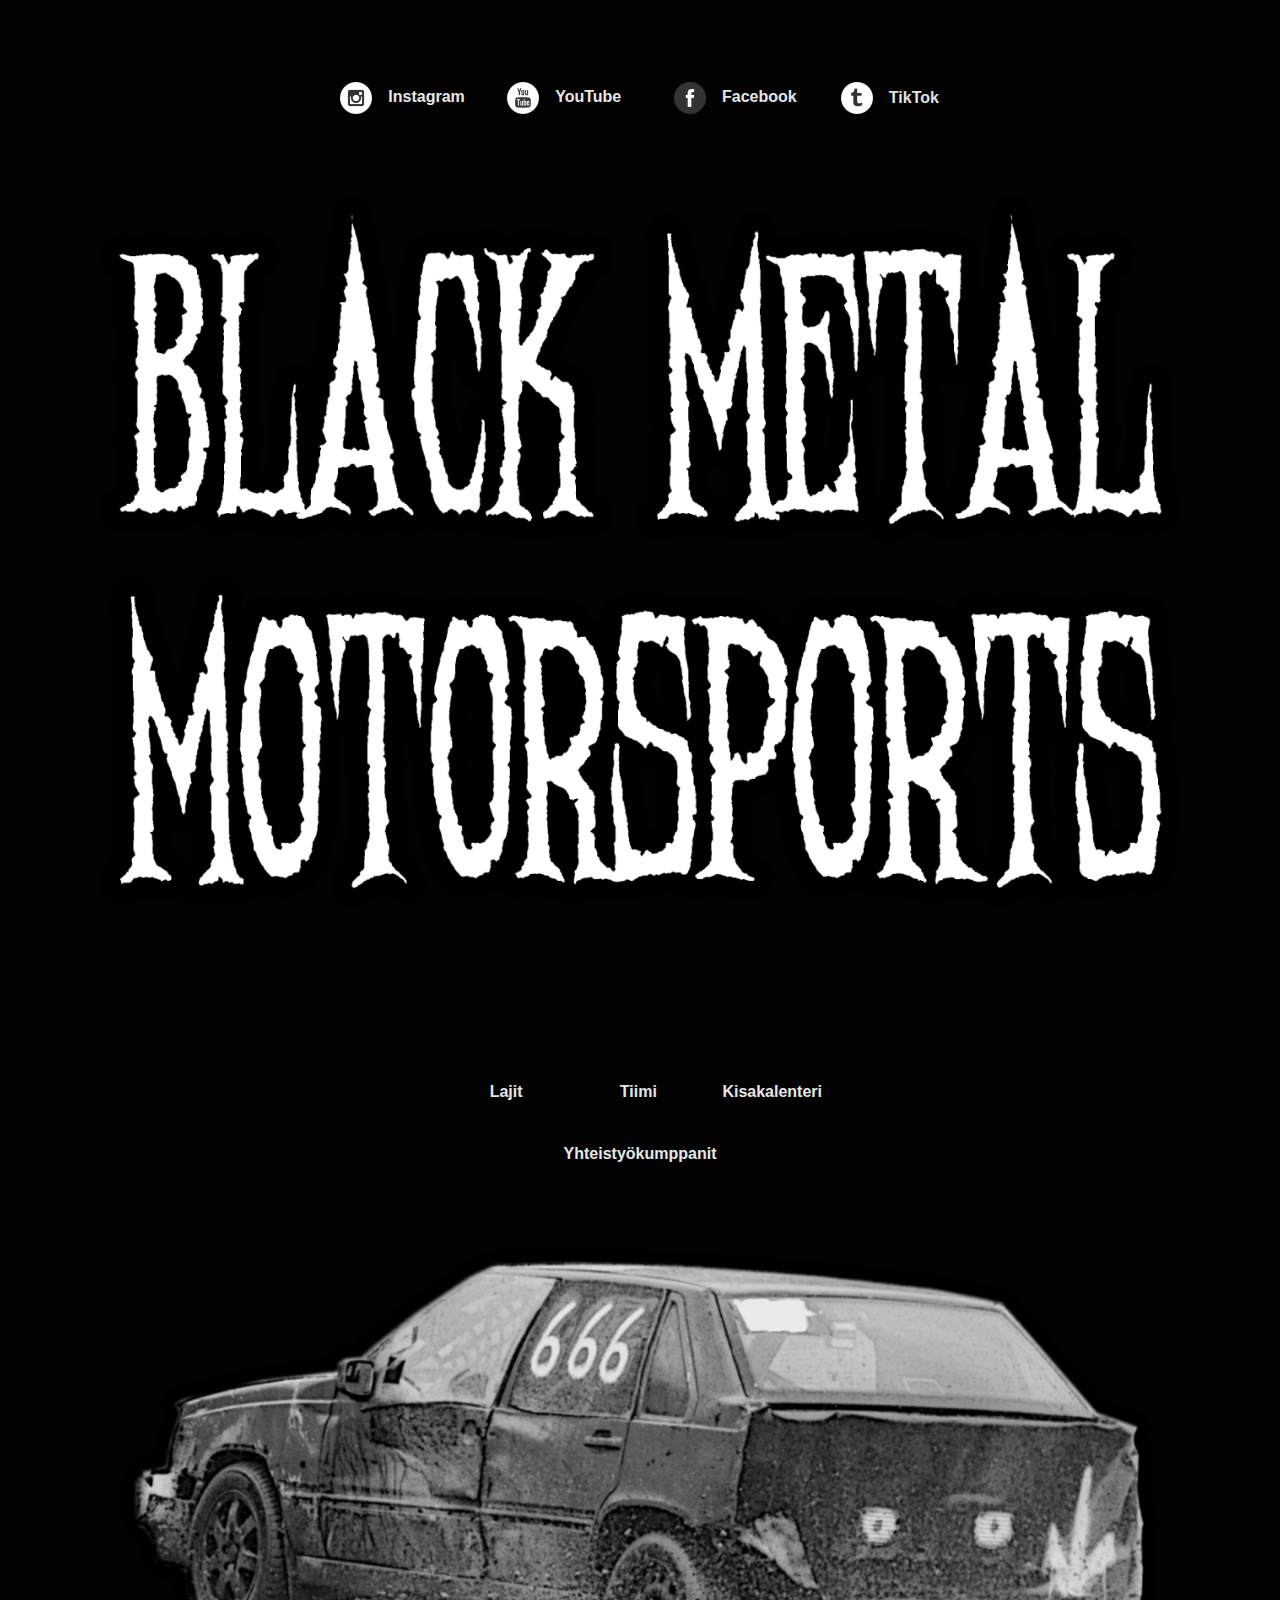
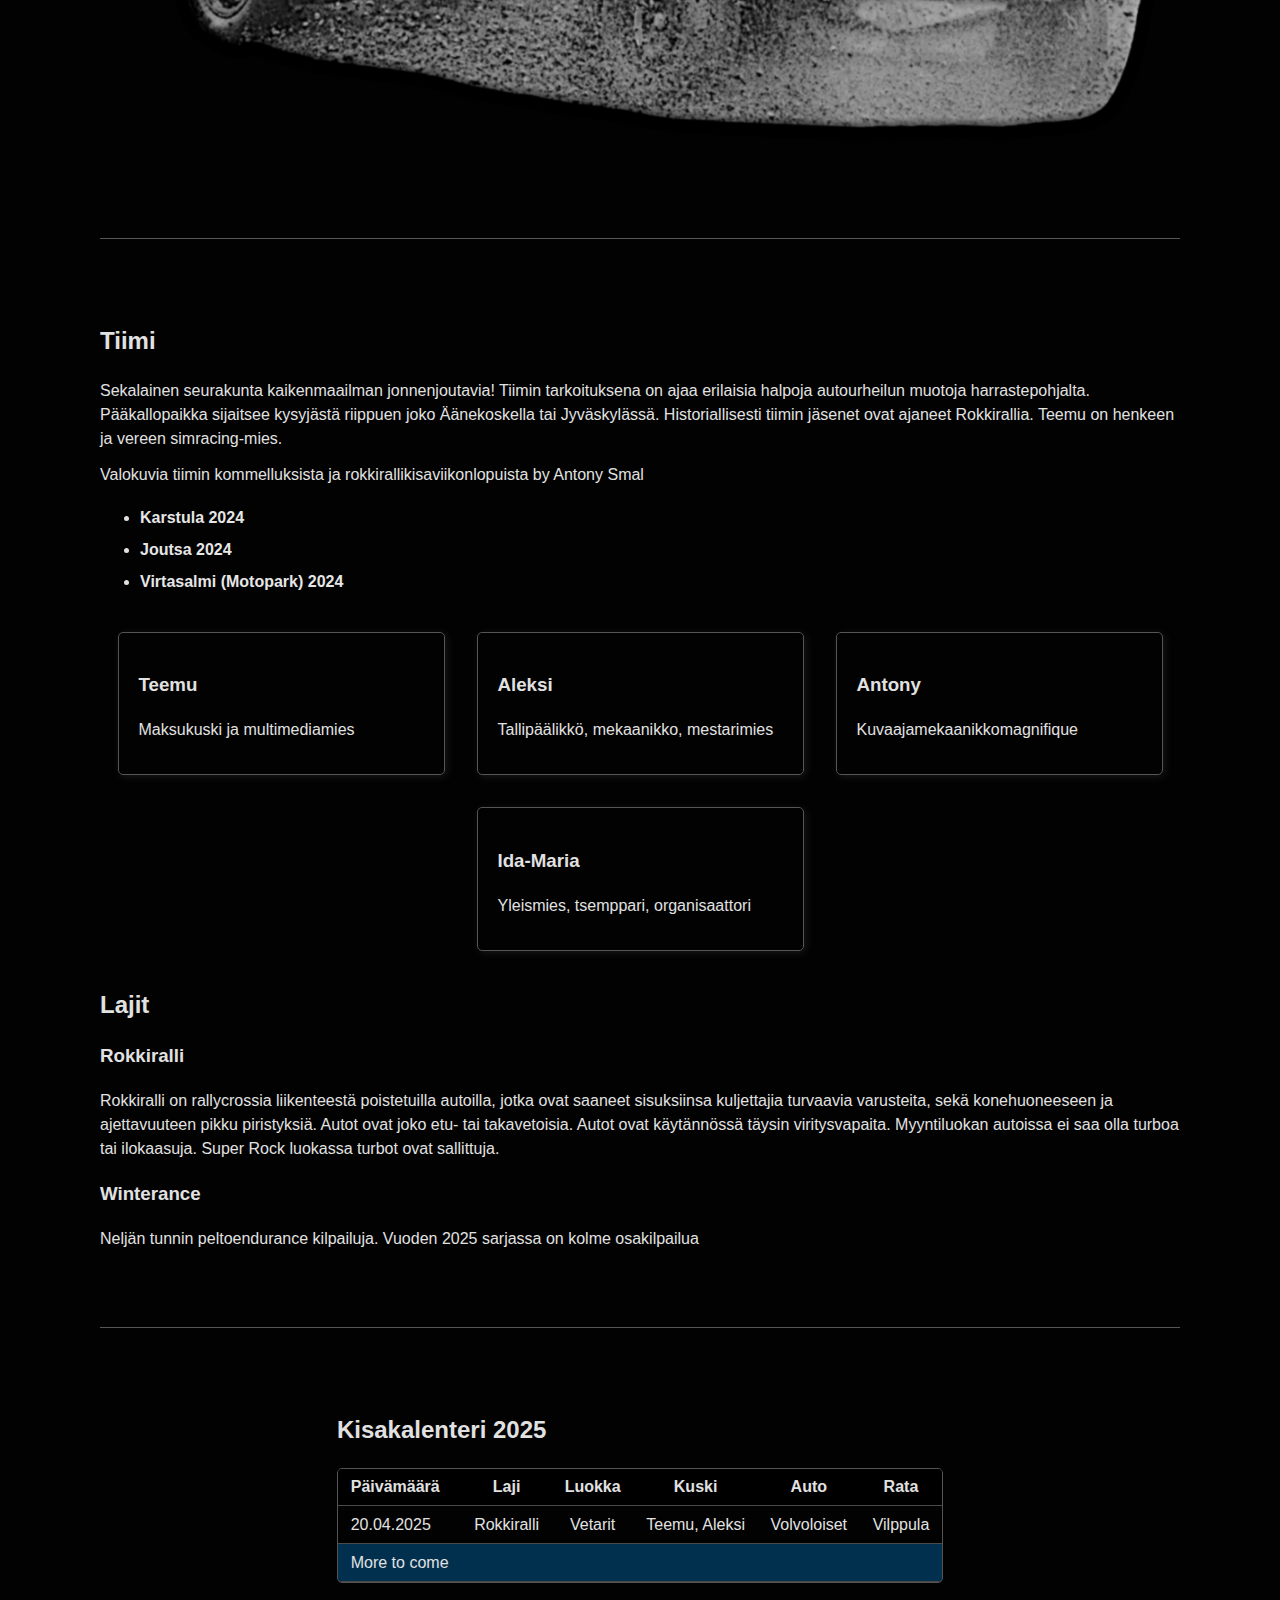
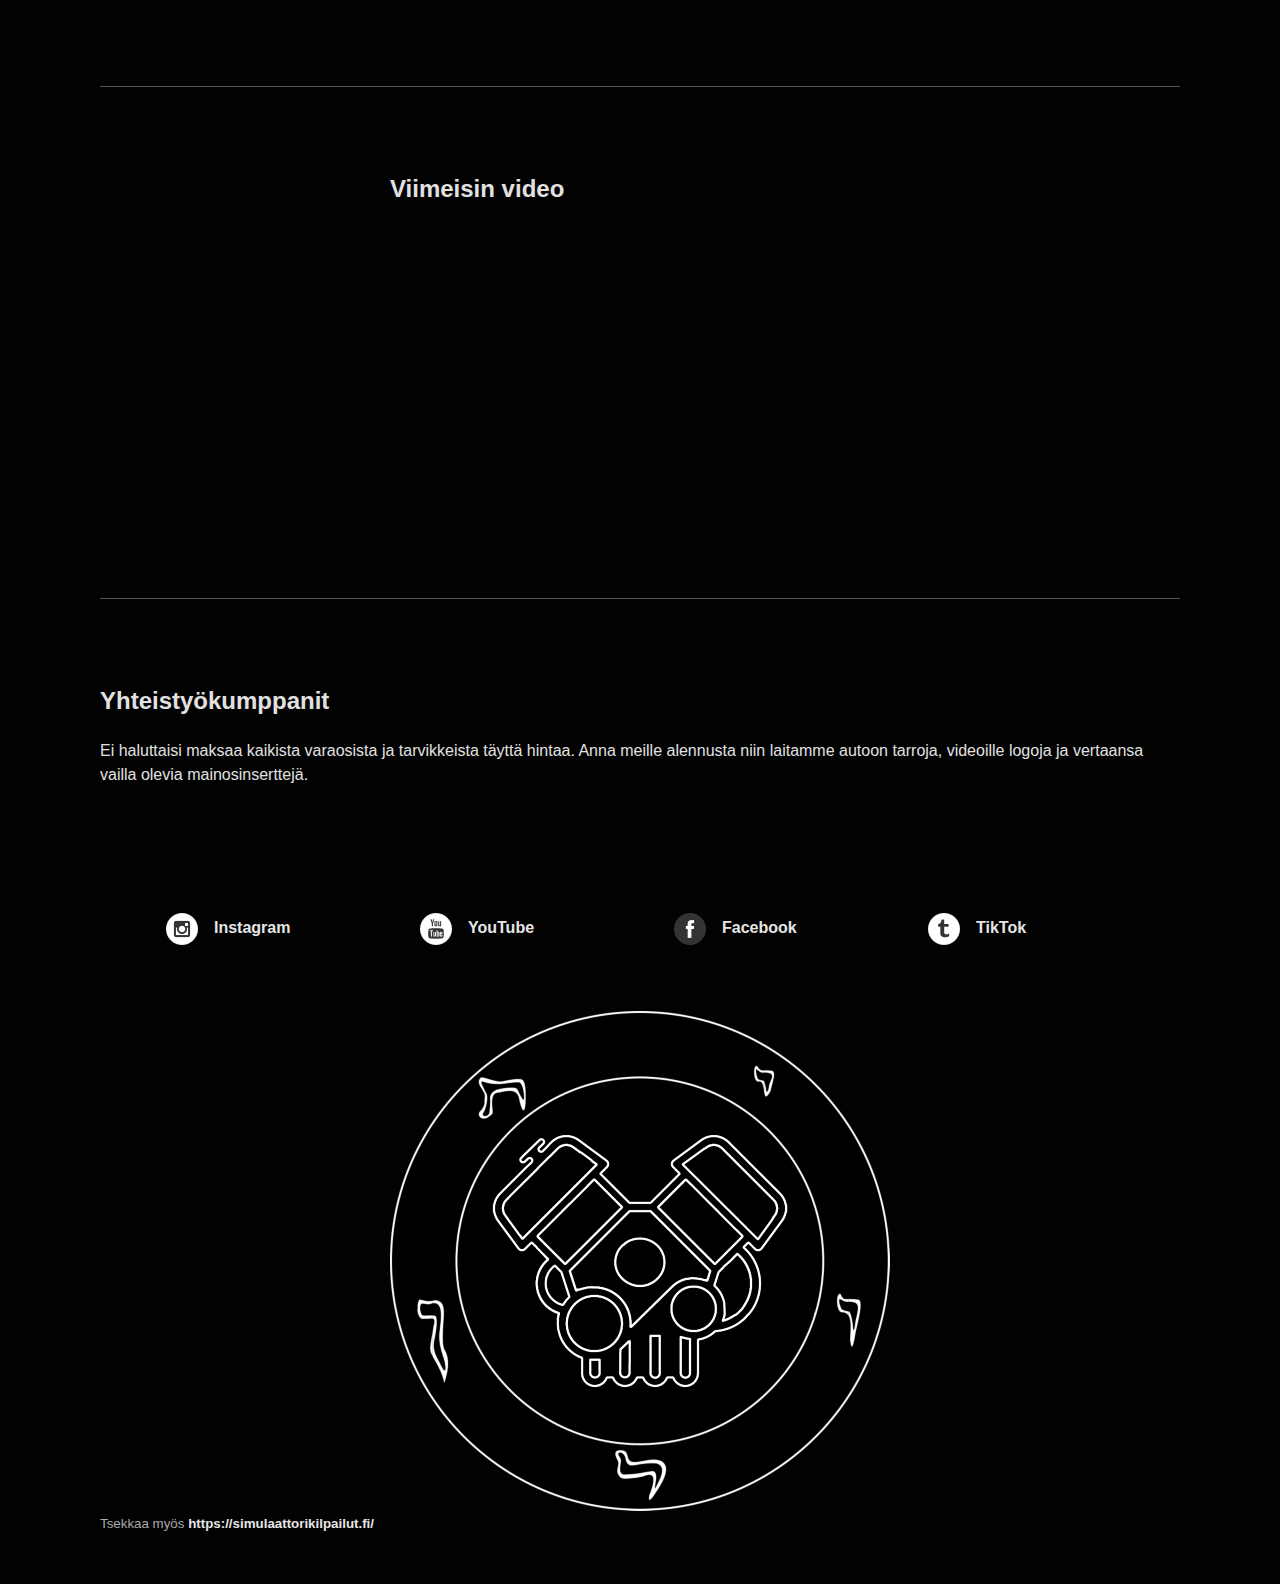
==== commit 0e9714fa: "tjova" ====
--- a/index.html
+++ b/index.html
@@ -94,30 +94,21 @@
           </thead>
           <tbody>
             <tr>
-              <td><time>11.1.2024</time></td>
-              <td>Winterance</td>
-              <td>Yleinen</td>
-              <td>Teemu, Aleksi, Juuso + Special Guest</td>
-              <td>Mazdalaatikko</td>
-              <td>Pelto</td>
+              <td><time>20.04.2025</time></td>
+              <td>Rokkiralli</td>
+              <td>Vetarit</td>
+              <td>Teemu, Aleksi</td>
+              <td>Volvoloiset</td>
+              <td>Vilppula</td>
             </tr>
             <tr>
-              <td><time>8.2.2024</time></td>
-              <td>Winterance</td>
-              <td>Yleinen</td>
-              <td>Teemu, Aleksi, Juuso + Special Guest</td>
-              <td>Mazdalaatikko</td>
-              <td>Pelto</td>
+              <td><time>More to come</time></td>
+              <td></td>
+              <td></td>
+              <td></td>
+              <td></td>
+              <td></td>
             </tr>
-            <tr>
-              <td><time>1.3.2024</time></td>
-              <td>Winterance</td>
-              <td>Yleinen</td>
-              <td>Teemu, Aleksi, Juuso + Special Guest</td>
-              <td>Mazdalaatikko</td>
-              <td>Pelto</td>
-            </tr>
-
           </tbody>
         </table>
       </article>
@@ -126,7 +117,7 @@
     <section>
       <article>
       <h2>Viimeisin video</h2>
-      <iframe class="yt-iframe" src="https://www.youtube.com/embed/aoMr7GC9Ytk?list=PLtqlM8tHwWTQ4hP6eJMwSGY6q9melUBeP" title="Mitä maksaa Suomen halvin autourheilu? | Rokkiralli" frameborder="0" allow="accelerometer; autoplay; clipboard-write; encrypted-media; gyroscope; picture-in-picture; web-share" referrerpolicy="strict-origin-when-cross-origin" allowfullscreen></iframe>
+      <iframe class="yt-iframe" src="https://www.youtube.com/embed/EhodNqq3p5Q?list=PLtqlM8tHwWTQ4hP6eJMwSGY6q9melUBeP" title="Polottaa niin saateristi :D | Winterance 8.2.2025 kisavlog | Black Metal Motorsports" frameborder="0" allow="accelerometer; autoplay; clipboard-write; encrypted-media; gyroscope; picture-in-picture; web-share" referrerpolicy="strict-origin-when-cross-origin" allowfullscreen></iframe>
     </article>
     </section>
     <hr>
@@ -145,6 +136,7 @@
       <div class="nav-item flex-center"><img src="./images/icons/social_tumblr_media_online.png" class="icon" alt="not a logo of tiktok"><a href="https://www.tiktok.com/@blackmetalmotorsports">TikTok</a></div>
     </nav>
     <img width="500px" class="centered" src="images/logo.png" alt="V-style engine in the style of Sigil of Baphomet">
+    <small>Tsekkaa myös <a href="https://simulaattorikilpailut.fi/">https://simulaattorikilpailut.fi/</a></small>
   </footer>
 </body>
 
